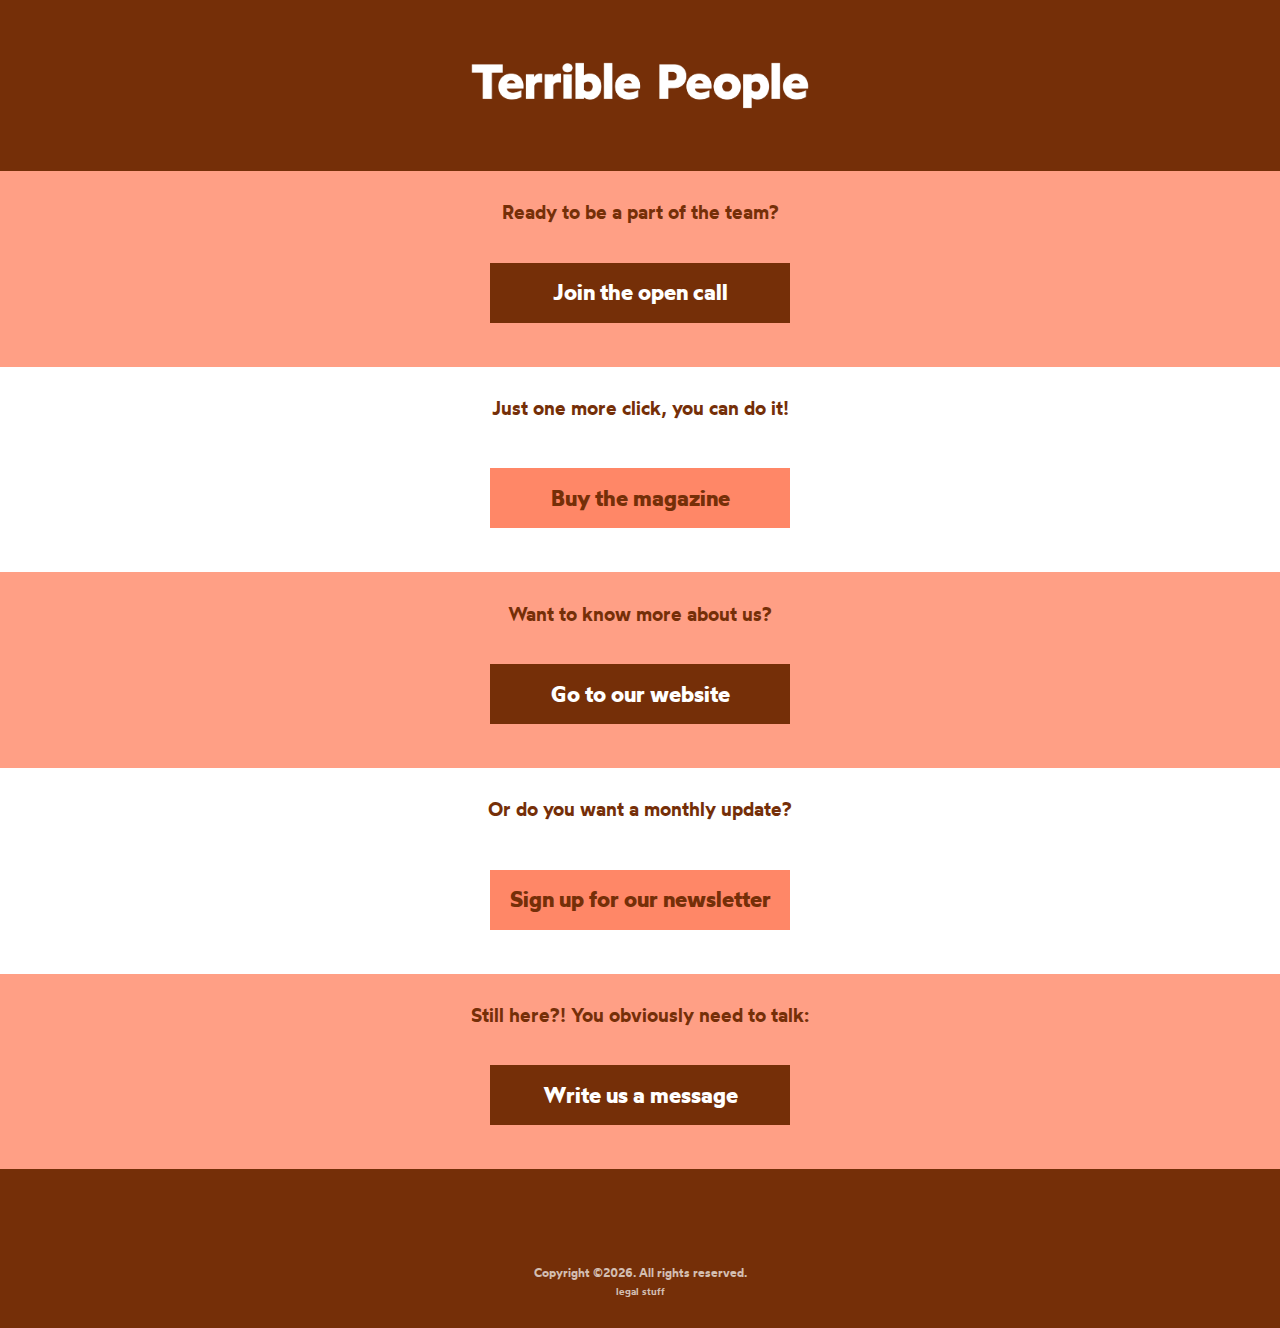
==== &shit.html @ 1f83d144 "Landing page" ====
<!DOCTYPE html>
<html lang="en" xmlns:og="http://ogp.me/ns#">
	<meta name="wb:op" content="14579285dc578598888f1ab295c0cf0d"/>
  <head>
    <title>Terrible People</title>
    <meta charset="utf-8">
	<meta property="og:site_name" content="terrible-people.com"/>
    <meta property="og:title" content="Terrible People Magazine"/>
    <meta property="og:description" content="If you've ever wondered why people do some stupid things, so have we..."/>
    <meta property="og:image" itemprop="image" content="http://terrible-people.com/images/tp4/logo_main_brown2.png"/>
	<meta property="og:image:type" content="image/jpg">
    <meta property="og:type" content="website"/>
	<meta property="og:image:width" content="300">
	<meta property="og:image:height" content="300">
    <meta property="og:url" content="http://terrible-people.com/">
    <meta name="viewport" content="width=device-width, initial-scale=1, shrink-to-fit=no">
    
	 <link rel="icon" type="image/png" href="images/tp4/favicon.png">
	  
    <link href="https://fonts.googleapis.com/css?family=Poppins:100,200,300,400,500,600,700,800,900" rel="stylesheet">

    <link rel="stylesheet" href="css/open-iconic-bootstrap.min.css">
    <link rel="stylesheet" href="css/animate.css">
    
    <link rel="stylesheet" href="css/owl.carousel.min.css">
    <link rel="stylesheet" href="css/owl.theme.default.min.css">
    <link rel="stylesheet" href="css/magnific-popup.css">

    <link rel="stylesheet" href="css/aos.css">
	  
	<link rel="stylesheet" href="css/ionicons.min.css">
    
    <link rel="stylesheet" href="css/flaticon.css">
    <link rel="stylesheet" href="css/icomoon.css">

	<link rel="stylesheet" href="css/wotfard.css" type="text/css" charset="utf-8" />
    <link rel="stylesheet" href="css/style4.css">
	  
	 <link href="//cdn-images.mailchimp.com/embedcode/slim-10_7.css" rel="stylesheet" type="text/css">

	  
	  
  </head>
  <body data-spy="scroll" data-target=".site-navbar-target" data-offset="300">
	  
 

    <section class="ftco-section ftco-project" id="projects-section">
    	<div class="col-md-12 text-center">
    		<div class="row justify-content-center" style="background-color:rgb(117,47,8,1)">

			  		<div class="col-md-11">
						<img src="images/tp4/logo_white.png" class="logo" alt="Terrible People">	 			
	    				</div>
			
			</div>
    		<div class="row">
    			
    			<div class="col-md-12 text-center">
    				 <div class="row">
				
						 
						<div class="col-md-12" style="float:none; background-color:rgb(255,135,103,0.8)">
		    				<div class="text text-center p-4">
			    					<h4 style="color:#752f08">Ready to be a part of the team?</h4>
								<div class="wrap">
									<a href="mailto:terriblepeoplemag@gmail.com?subject=Issue 5 – here I come!"><button class="button" style="color:#fff">Join the open call</button></a>
								</div>
			    			</div>
	    				</div>
						 
						 
				<div class="col-md-12">
		    		<div class="text text-center p-4">
			    			<h4 style="color:#752f08">Just one more click, you can do it!</h4>
								<div class="wrap">
					<a href="https://buystufffrom.terrible-people.com"><button class="button2" style="color:rgb(117, 47, 08); background-color: #ff8767">Buy the magazine</button></a>
							</div>
			    		</div>
	    			</div>

						 
					<div class="col-md-12" style="background-color:rgb(255,135,103,0.8)">
					    <div class="text text-center p-4" >
			    				<h4 style="color:#752f08">Want to know more about us?</h4>
							<div class="wrap">
	      						<a href="index.html">
			  					<button class="button" style="color:#ffffff">Go to our website</button></a>
							</div>
			    		</div>
		    		</div>
						 
						 
					<div class="col-md-12">
		    				<div class="text text-center p-4">
			    					<h4 style="color:#752f08">Or do you want a monthly update?</h4>
								<div class="wrap">
									<a href="http://eepurl.com/hgzjMv"><button class="button2" style="color:#752f08">Sign up for our newsletter</button></a>
								</div>
			    			</div>
	    				</div>
						 
						 
					<div class="col-md-12" style="float:none; background-color:rgb(255,135,103,0.8)">
		    				<div class="text text-center p-4">
			    					<h4 style="color:#752f08">Still here?! You obviously need to talk:</h4>
								<div class="wrap">
									<a href="mailto:terriblepeoplemag@gmail.com?subject=Just wanted to say hello!"><button class="button" style="color:#fff">Write us a message</button></a>
								</div>
			    			</div>
	    				</div>
						
						 
    				</div>
    			</div> 
				
    		</div>
    	</div>
		
    </section>


   
    <footer class="ftco-footer ftco-section">
        <div class="row">
				   <div class="col-md-12 text-center">
        <div class="col-md-12 text-center">
			 <ul class="ftco-footer-social list-unstyled float-md-12">
                <li class="ftco-animate"><a href="https://www.facebook.com/terriblepeoplemagazine/"><span class="icon-facebook"></span></a></li>
                <li class="ftco-animate"><a href="https://www.instagram.com/terriblepeoplemag/"><span class="icon-instagram"></span></a></li>
              </ul>
            <p>
  Copyright &copy;<script>document.write(new Date().getFullYear());</script>. All rights reserved. <br>
				<a href="legals.html">legal stuff </a>
				</p>
          </div>
			 </div>
        </div>
   
    </footer>
    
  

  <!-- loader -->
  <div id="ftco-loader" class="show fullscreen"><svg class="circular" width="48px" height="48px"><circle class="path-bg" cx="24" cy="24" r="22" fill="none" stroke-width="4" stroke="#eeeeee"/><circle class="path" cx="24" cy="24" r="22" fill="none" stroke-width="4" stroke-miterlimit="10" stroke="#F96D00"/></svg></div>


  <script src="js/jquery.min.js"></script>
  <script src="js/jquery-migrate-3.0.1.min.js"></script>
  <script src="js/popper.min.js"></script>
  <script src="js/bootstrap.min.js"></script>
  <script src="js/jquery.easing.1.3.js"></script>
  <script src="js/jquery.waypoints.min.js"></script>
  <script src="js/jquery.stellar.min.js"></script>
  <script src="js/owl.carousel.min.js"></script>
  <script src="js/jquery.magnific-popup.min.js"></script>
  <script src="js/aos.js"></script>
  <script src="js/jquery.animateNumber.min.js"></script>
  <script src="js/scrollax.min.js"></script>
  
  <script src="js/main.js"></script>
    
  </body>
</html>
---- css/flaticon.css ----
/*
  	Flaticon icon font: Flaticon
  	Creation date: 04/01/2019 13:45
  	*/


@font-face {
  font-family: "Flaticon";
  src: url("../fonts/flaticon/font/Flaticon.eot");
  src: url("../fonts/flaticon/font/Flaticon.eot?#iefix") format("embedded-opentype"),
       url("../fonts/flaticon/font/Flaticon.woff") format("woff"),
       url("../fonts/flaticon/font/Flaticon.ttf") format("truetype"),
       url("../fonts/flaticon/font/Flaticon.svg#Flaticon") format("svg");
  font-weight: normal;
  font-style: normal;
}

@media screen and (-webkit-min-device-pixel-ratio:0) {
  @font-face {
    font-family: "Flaticon";
    src: url("../fonts/flaticon/font/Flaticon.svg#Flaticon") format("svg");
  }
}

[class^="flaticon-"]:before, [class*=" flaticon-"]:before,
[class^="flaticon-"]:after, [class*=" flaticon-"]:after {   
  font-family: Flaticon;
  font-style: normal;
  font-weight: normal;
  font-variant: normal;
  text-transform: none;
  line-height: 1;

  /* Better Font Rendering =========== */
  -webkit-font-smoothing: antialiased;
  -moz-osx-font-smoothing: grayscale;
}

.flaticon-ideas:before { content: "\f100"; }
.flaticon-flasks:before { content: "\f101"; }
.flaticon-analysis:before { content: "\f102"; }
.flaticon-ux-design:before { content: "\f103"; }
.flaticon-web-design:before { content: "\f104"; }
.flaticon-idea:before { content: "\f105"; }
.flaticon-innovation:before { content: "\f106"; }
---- css/icomoon.css ----
@font-face {
  font-family: 'icomoon';
  src:  url('../fonts/icomoon/icomoon.eot?6tt51o');
  src:  url('../fonts/icomoon/icomoon.eot?6tt51o#iefix') format('embedded-opentype'),
    url('../fonts/icomoon/icomoon.ttf?6tt51o') format('truetype'),
    url('../fonts/icomoon/icomoon.woff?6tt51o') format('woff'),
    url('../fonts/icomoon/icomoon.svg?6tt51o#icomoon') format('svg');
  font-weight: normal;
  font-style: normal;
}

[class^="icon-"], [class*=" icon-"] {
  /* use !important to prevent issues with browser extensions that change fonts */
  font-family: 'icomoon' !important;
  speak: none;
  font-style: normal;
  font-weight: normal;
  font-variant: normal;
  text-transform: none;
  line-height: 1;

  /* Better Font Rendering =========== */
  -webkit-font-smoothing: antialiased;
  -moz-osx-font-smoothing: grayscale;
}

.icon-asterisk:before {
  content: "\f069";
}
.icon-plus:before {
  content: "\f067";
}
.icon-question:before {
  content: "\f128";
}
.icon-minus:before {
  content: "\f068";
}
.icon-glass:before {
  content: "\f000";
}
.icon-music:before {
  content: "\f001";
}
.icon-search:before {
  content: "\f002";
}
.icon-envelope-o:before {
  content: "\f003";
}
.icon-heart:before {
  content: "\f004";
}
.icon-star:before {
  content: "\f005";
}
.icon-star-o:before {
  content: "\f006";
}
.icon-user:before {
  content: "\f007";
}
.icon-film:before {
  content: "\f008";
}
.icon-th-large:before {
  content: "\f009";
}
.icon-th:before {
  content: "\f00a";
}
.icon-th-list:before {
  content: "\f00b";
}
.icon-check:before {
  content: "\f00c";
}
.icon-close:before {
  content: "\f00d";
}
.icon-remove:before {
  content: "\f00d";
}
.icon-times:before {
  content: "\f00d";
}
.icon-search-plus:before {
  content: "\f00e";
}
.icon-search-minus:before {
  content: "\f010";
}
.icon-power-off:before {
  content: "\f011";
}
.icon-signal:before {
  content: "\f012";
}
.icon-cog:before {
  content: "\f013";
}
.icon-gear:before {
  content: "\f013";
}
.icon-trash-o:before {
  content: "\f014";
}
.icon-home:before {
  content: "\f015";
}
.icon-file-o:before {
  content: "\f016";
}
.icon-clock-o:before {
  content: "\f017";
}
.icon-road:before {
  content: "\f018";
}
.icon-download:before {
  content: "\f019";
}
.icon-arrow-circle-o-down:before {
  content: "\f01a";
}
.icon-arrow-circle-o-up:before {
  content: "\f01b";
}
.icon-inbox:before {
  content: "\f01c";
}
.icon-play-circle-o:before {
  content: "\f01d";
}
.icon-repeat:before {
  content: "\f01e";
}
.icon-rotate-right:before {
  content: "\f01e";
}
.icon-refresh:before {
  content: "\f021";
}
.icon-list-alt:before {
  content: "\f022";
}
.icon-lock:before {
  content: "\f023";
}
.icon-flag:before {
  content: "\f024";
}
.icon-headphones:before {
  content: "\f025";
}
.icon-volume-off:before {
  content: "\f026";
}
.icon-volume-down:before {
  content: "\f027";
}
.icon-volume-up:before {
  content: "\f028";
}
.icon-qrcode:before {
  content: "\f029";
}
.icon-barcode:before {
  content: "\f02a";
}
.icon-tag:before {
  content: "\f02b";
}
.icon-tags:before {
  content: "\f02c";
}
.icon-book:before {
  content: "\f02d";
}
.icon-bookmark:before {
  content: "\f02e";
}
.icon-print:before {
  content: "\f02f";
}
.icon-camera:before {
  content: "\f030";
}
.icon-font:before {
  content: "\f031";
}
.icon-bold:before {
  content: "\f032";
}
.icon-italic:before {
  content: "\f033";
}
.icon-text-height:before {
  content: "\f034";
}
.icon-text-width:before {
  content: "\f035";
}
.icon-align-left:before {
  content: "\f036";
}
.icon-align-center:before {
  content: "\f037";
}
.icon-align-right:before {
  content: "\f038";
}
.icon-align-justify:before {
  content: "\f039";
}
.icon-list:before {
  content: "\f03a";
}
.icon-dedent:before {
  content: "\f03b";
}
.icon-outdent:before {
  content: "\f03b";
}
.icon-indent:before {
  content: "\f03c";
}
.icon-video-camera:before {
  content: "\f03d";
}
.icon-image:before {
  content: "\f03e";
}
.icon-photo:before {
  content: "\f03e";
}
.icon-picture-o:before {
  content: "\f03e";
}
.icon-pencil:before {
  content: "\f040";
}
.icon-map-marker:before {
  content: "\f041";
}
.icon-adjust:before {
  content: "\f042";
}
.icon-tint:before {
  content: "\f043";
}
.icon-edit:before {
  content: "\f044";
}
.icon-pencil-square-o:before {
  content: "\f044";
}
.icon-share-square-o:before {
  content: "\f045";
}
.icon-check-square-o:before {
  content: "\f046";
}
.icon-arrows:before {
  content: "\f047";
}
.icon-step-backward:before {
  content: "\f048";
}
.icon-fast-backward:before {
  content: "\f049";
}
.icon-backward:before {
  content: "\f04a";
}
.icon-play:before {
  content: "\f04b";
}
.icon-pause:before {
  content: "\f04c";
}
.icon-stop:before {
  content: "\f04d";
}
.icon-forward:before {
  content: "\f04e";
}
.icon-fast-forward:before {
  content: "\f050";
}
.icon-step-forward:before {
  content: "\f051";
}
.icon-eject:before {
  content: "\f052";
}
.icon-chevron-left:before {
  content: "\f053";
}
.icon-chevron-right:before {
  content: "\f054";
}
.icon-plus-circle:before {
  content: "\f055";
}
.icon-minus-circle:before {
  content: "\f056";
}
.icon-times-circle:before {
  content: "\f057";
}
.icon-check-circle:before {
  content: "\f058";
}
.icon-question-circle:before {
  content: "\f059";
}
.icon-info-circle:before {
  content: "\f05a";
}
.icon-crosshairs:before {
  content: "\f05b";
}
.icon-times-circle-o:before {
  content: "\f05c";
}
.icon-check-circle-o:before {
  content: "\f05d";
}
.icon-ban:before {
  content: "\f05e";
}
.icon-arrow-left:before {
  content: "\f060";
}
.icon-arrow-right:before {
  content: "\f061";
}
.icon-arrow-up:before {
  content: "\f062";
}
.icon-arrow-down:before {
  content: "\f063";
}
.icon-mail-forward:before {
  content: "\f064";
}
.icon-share:before {
  content: "\f064";
}
.icon-expand:before {
  content: "\f065";
}
.icon-compress:before {
  content: "\f066";
}
.icon-exclamation-circle:before {
  content: "\f06a";
}
.icon-gift:before {
  content: "\f06b";
}
.icon-leaf:before {
  content: "\f06c";
}
.icon-fire:before {
  content: "\f06d";
}
.icon-eye:before {
  content: "\f06e";
}
.icon-eye-slash:before {
  content: "\f070";
}
.icon-exclamation-triangle:before {
  content: "\f071";
}
.icon-warning:before {
  content: "\f071";
}
.icon-plane:before {
  content: "\f072";
}
.icon-calendar:before {
  content: "\f073";
}
.icon-random:before {
  content: "\f074";
}
.icon-comment:before {
  content: "\f075";
}
.icon-magnet:before {
  content: "\f076";
}
.icon-chevron-up:before {
  content: "\f077";
}
.icon-chevron-down:before {
  content: "\f078";
}
.icon-retweet:before {
  content: "\f079";
}
.icon-shopping-cart:before {
  content: "\f07a";
}
.icon-folder:before {
  content: "\f07b";
}
.icon-folder-open:before {
  content: "\f07c";
}
.icon-arrows-v:before {
  content: "\f07d";
}
.icon-arrows-h:before {
  content: "\f07e";
}
.icon-bar-chart:before {
  content: "\f080";
}
.icon-bar-chart-o:before {
  content: "\f080";
}
.icon-twitter-square:before {
  content: "\f081";
}
.icon-facebook-square:before {
  content: "\f082";
}
.icon-camera-retro:before {
  content: "\f083";
}
.icon-key:before {
  content: "\f084";
}
.icon-cogs:before {
  content: "\f085";
}
.icon-gears:before {
  content: "\f085";
}
.icon-comments:before {
  content: "\f086";
}
.icon-thumbs-o-up:before {
  content: "\f087";
}
.icon-thumbs-o-down:before {
  content: "\f088";
}
.icon-star-half:before {
  content: "\f089";
}
.icon-heart-o:before {
  content: "\f08a";
}
.icon-sign-out:before {
  content: "\f08b";
}
.icon-linkedin-square:before {
  content: "\f08c";
}
.icon-thumb-tack:before {
  content: "\f08d";
}
.icon-external-link:before {
  content: "\f08e";
}
.icon-sign-in:before {
  content: "\f090";
}
.icon-trophy:before {
  content: "\f091";
}
.icon-github-square:before {
  content: "\f092";
}
.icon-upload:before {
  content: "\f093";
}
.icon-lemon-o:before {
  content: "\f094";
}
.icon-phone:before {
  content: "\f095";
}
.icon-square-o:before {
  content: "\f096";
}
.icon-bookmark-o:before {
  content: "\f097";
}
.icon-phone-square:before {
  content: "\f098";
}
.icon-twitter:before {
  content: "\f099";
}
.icon-facebook:before {
  content: "\f09a";
}
.icon-facebook-f:before {
  content: "\f09a";
}
.icon-github:before {
  content: "\f09b";
}
.icon-unlock:before {
  content: "\f09c";
}
.icon-credit-card:before {
  content: "\f09d";
}
.icon-feed:before {
  content: "\f09e";
}
.icon-rss:before {
  content: "\f09e";
}
.icon-hdd-o:before {
  content: "\f0a0";
}
.icon-bullhorn:before {
  content: "\f0a1";
}
.icon-bell-o:before {
  content: "\f0a2";
}
.icon-certificate:before {
  content: "\f0a3";
}
.icon-hand-o-right:before {
  content: "\f0a4";
}
.icon-hand-o-left:before {
  content: "\f0a5";
}
.icon-hand-o-up:before {
  content: "\f0a6";
}
.icon-hand-o-down:before {
  content: "\f0a7";
}
.icon-arrow-circle-left:before {
  content: "\f0a8";
}
.icon-arrow-circle-right:before {
  content: "\f0a9";
}
.icon-arrow-circle-up:before {
  content: "\f0aa";
}
.icon-arrow-circle-down:before {
  content: "\f0ab";
}
.icon-globe:before {
  content: "\f0ac";
}
.icon-wrench:before {
  content: "\f0ad";
}
.icon-tasks:before {
  content: "\f0ae";
}
.icon-filter:before {
  content: "\f0b0";
}
.icon-briefcase:before {
  content: "\f0b1";
}
.icon-arrows-alt:before {
  content: "\f0b2";
}
.icon-group:before {
  content: "\f0c0";
}
.icon-users:before {
  content: "\f0c0";
}
.icon-chain:before {
  content: "\f0c1";
}
.icon-link:before {
  content: "\f0c1";
}
.icon-cloud:before {
  content: "\f0c2";
}
.icon-flask:before {
  content: "\f0c3";
}
.icon-cut:before {
  content: "\f0c4";
}
.icon-scissors:before {
  content: "\f0c4";
}
.icon-copy:before {
  content: "\f0c5";
}
.icon-files-o:before {
  content: "\f0c5";
}
.icon-paperclip:before {
  content: "\f0c6";
}
.icon-floppy-o:before {
  content: "\f0c7";
}
.icon-save:before {
  content: "\f0c7";
}
.icon-square:before {
  content: "\f0c8";
}
.icon-bars:before {
  content: "\f0c9";
}
.icon-navicon:before {
  content: "\f0c9";
}
.icon-reorder:before {
  content: "\f0c9";
}
.icon-list-ul:before {
  content: "\f0ca";
}
.icon-list-ol:before {
  content: "\f0cb";
}
.icon-strikethrough:before {
  content: "\f0cc";
}
.icon-underline:before {
  content: "\f0cd";
}
.icon-table:before {
  content: "\f0ce";
}
.icon-magic:before {
  content: "\f0d0";
}
.icon-truck:before {
  content: "\f0d1";
}
.icon-pinterest:before {
  content: "\f0d2";
}
.icon-pinterest-square:before {
  content: "\f0d3";
}
.icon-google-plus-square:before {
  content: "\f0d4";
}
.icon-google-plus:before {
  content: "\f0d5";
}
.icon-money:before {
  content: "\f0d6";
}
.icon-caret-down:before {
  content: "\f0d7";
}
.icon-caret-up:before {
  content: "\f0d8";
}
.icon-caret-left:before {
  content: "\f0d9";
}
.icon-caret-right:before {
  content: "\f0da";
}
.icon-columns:before {
  content: "\f0db";
}
.icon-sort:before {
  content: "\f0dc";
}
.icon-unsorted:before {
  content: "\f0dc";
}
.icon-sort-desc:before {
  content: "\f0dd";
}
.icon-sort-down:before {
  content: "\f0dd";
}
.icon-sort-asc:before {
  content: "\f0de";
}
.icon-sort-up:before {
  content: "\f0de";
}
.icon-envelope:before {
  content: "\f0e0";
}
.icon-linkedin:before {
  content: "\f0e1";
}
.icon-rotate-left:before {
  content: "\f0e2";
}
.icon-undo:before {
  content: "\f0e2";
}
.icon-gavel:before {
  content: "\f0e3";
}
.icon-legal:before {
  content: "\f0e3";
}
.icon-dashboard:before {
  content: "\f0e4";
}
.icon-tachometer:before {
  content: "\f0e4";
}
.icon-comment-o:before {
  content: "\f0e5";
}
.icon-comments-o:before {
  content: "\f0e6";
}
.icon-bolt:before {
  content: "\f0e7";
}
.icon-flash:before {
  content: "\f0e7";
}
.icon-sitemap:before {
  content: "\f0e8";
}
.icon-umbrella:before {
  content: "\f0e9";
}
.icon-clipboard:before {
  content: "\f0ea";
}
.icon-paste:before {
  content: "\f0ea";
}
.icon-lightbulb-o:before {
  content: "\f0eb";
}
.icon-exchange:before {
  content: "\f0ec";
}
.icon-cloud-download:before {
  content: "\f0ed";
}
.icon-cloud-upload:before {
  content: "\f0ee";
}
.icon-user-md:before {
  content: "\f0f0";
}
.icon-stethoscope:before {
  content: "\f0f1";
}
.icon-suitcase:before {
  content: "\f0f2";
}
.icon-bell:before {
  content: "\f0f3";
}
.icon-coffee:before {
  content: "\f0f4";
}
.icon-cutlery:before {
  content: "\f0f5";
}
.icon-file-text-o:before {
  content: "\f0f6";
}
.icon-building-o:before {
  content: "\f0f7";
}
.icon-hospital-o:before {
  content: "\f0f8";
}
.icon-ambulance:before {
  content: "\f0f9";
}
.icon-medkit:before {
  content: "\f0fa";
}
.icon-fighter-jet:before {
  content: "\f0fb";
}
.icon-beer:before {
  content: "\f0fc";
}
.icon-h-square:before {
  content: "\f0fd";
}
.icon-plus-square:before {
  content: "\f0fe";
}
.icon-angle-double-left:before {
  content: "\f100";
}
.icon-angle-double-right:before {
  content: "\f101";
}
.icon-angle-double-up:before {
  content: "\f102";
}
.icon-angle-double-down:before {
  content: "\f103";
}
.icon-angle-left:before {
  content: "\f104";
}
.icon-angle-right:before {
  content: "\f105";
}
.icon-angle-up:before {
  content: "\f106";
}
.icon-angle-down:before {
  content: "\f107";
}
.icon-desktop:before {
  content: "\f108";
}
.icon-laptop:before {
  content: "\f109";
}
.icon-tablet:before {
  content: "\f10a";
}
.icon-mobile:before {
  content: "\f10b";
}
.icon-mobile-phone:before {
  content: "\f10b";
}
.icon-circle-o:before {
  content: "\f10c";
}
.icon-quote-left:before {
  content: "\f10d";
}
.icon-quote-right:before {
  content: "\f10e";
}
.icon-spinner:before {
  content: "\f110";
}
.icon-circle:before {
  content: "\f111";
}
.icon-mail-reply:before {
  content: "\f112";
}
.icon-reply:before {
  content: "\f112";
}
.icon-github-alt:before {
  content: "\f113";
}
.icon-folder-o:before {
  content: "\f114";
}
.icon-folder-open-o:before {
  content: "\f115";
}
.icon-smile-o:before {
  content: "\f118";
}
.icon-frown-o:before {
  content: "\f119";
}
.icon-meh-o:before {
  content: "\f11a";
}
.icon-gamepad:before {
  content: "\f11b";
}
.icon-keyboard-o:before {
  content: "\f11c";
}
.icon-flag-o:before {
  content: "\f11d";
}
.icon-flag-checkered:before {
  content: "\f11e";
}
.icon-terminal:before {
  content: "\f120";
}
.icon-code:before {
  content: "\f121";
}
.icon-mail-reply-all:before {
  content: "\f122";
}
.icon-reply-all:before {
  content: "\f122";
}
.icon-star-half-empty:before {
  content: "\f123";
}
.icon-star-half-full:before {
  content: "\f123";
}
.icon-star-half-o:before {
  content: "\f123";
}
.icon-location-arrow:before {
  content: "\f124";
}
.icon-crop:before {
  content: "\f125";
}
.icon-code-fork:before {
  content: "\f126";
}
.icon-chain-broken:before {
  content: "\f127";
}
.icon-unlink:before {
  content: "\f127";
}
.icon-info:before {
  content: "\f129";
}
.icon-exclamation:before {
  content: "\f12a";
}
.icon-superscript:before {
  content: "\f12b";
}
.icon-subscript:before {
  content: "\f12c";
}
.icon-eraser:before {
  content: "\f12d";
}
.icon-puzzle-piece:before {
  content: "\f12e";
}
.icon-microphone:before {
  content: "\f130";
}
.icon-microphone-slash:before {
  content: "\f131";
}
.icon-shield:before {
  content: "\f132";
}
.icon-calendar-o:before {
  content: "\f133";
}
.icon-fire-extinguisher:before {
  content: "\f134";
}
.icon-rocket:before {
  content: "\f135";
}
.icon-maxcdn:before {
  content: "\f136";
}
.icon-chevron-circle-left:before {
  content: "\f137";
}
.icon-chevron-circle-right:before {
  content: "\f138";
}
.icon-chevron-circle-up:before {
  content: "\f139";
}
.icon-chevron-circle-down:before {
  content: "\f13a";
}
.icon-html5:before {
  content: "\f13b";
}
.icon-css3:before {
  content: "\f13c";
}
.icon-anchor:before {
  content: "\f13d";
}
.icon-unlock-alt:before {
  content: "\f13e";
}
.icon-bullseye:before {
  content: "\f140";
}
.icon-ellipsis-h:before {
  content: "\f141";
}
.icon-ellipsis-v:before {
  content: "\f142";
}
.icon-rss-square:before {
  content: "\f143";
}
.icon-play-circle:before {
  content: "\f144";
}
.icon-ticket:before {
  content: "\f145";
}
.icon-minus-square:before {
  content: "\f146";
}
.icon-minus-square-o:before {
  content: "\f147";
}
.icon-level-up:before {
  content: "\f148";
}
.icon-level-down:before {
  content: "\f149";
}
.icon-check-square:before {
  content: "\f14a";
}
.icon-pencil-square:before {
  content: "\f14b";
}
.icon-external-link-square:before {
  content: "\f14c";
}
.icon-share-square:before {
  content: "\f14d";
}
.icon-compass:before {
  content: "\f14e";
}
.icon-caret-square-o-down:before {
  content: "\f150";
}
.icon-toggle-down:before {
  content: "\f150";
}
.icon-caret-square-o-up:before {
  content: "\f151";
}
.icon-toggle-up:before {
  content: "\f151";
}
.icon-caret-square-o-right:before {
  content: "\f152";
}
.icon-toggle-right:before {
  content: "\f152";
}
.icon-eur:before {
  content: "\f153";
}
.icon-euro:before {
  content: "\f153";
}
.icon-gbp:before {
  content: "\f154";
}
.icon-dollar:before {
  content: "\f155";
}
.icon-usd:before {
  content: "\f155";
}
.icon-inr:before {
  content: "\f156";
}
.icon-rupee:before {
  content: "\f156";
}
.icon-cny:before {
  content: "\f157";
}
.icon-jpy:before {
  content: "\f157";
}
.icon-rmb:before {
  content: "\f157";
}
.icon-yen:before {
  content: "\f157";
}
.icon-rouble:before {
  content: "\f158";
}
.icon-rub:before {
  content: "\f158";
}
.icon-ruble:before {
  content: "\f158";
}
.icon-krw:before {
  content: "\f159";
}
.icon-won:before {
  content: "\f159";
}
.icon-bitcoin:before {
  content: "\f15a";
}
.icon-btc:before {
  content: "\f15a";
}
.icon-file:before {
  content: "\f15b";
}
.icon-file-text:before {
  content: "\f15c";
}
.icon-sort-alpha-asc:before {
  content: "\f15d";
}
.icon-sort-alpha-desc:before {
  content: "\f15e";
}
.icon-sort-amount-asc:before {
  content: "\f160";
}
.icon-sort-amount-desc:before {
  content: "\f161";
}
.icon-sort-numeric-asc:before {
  content: "\f162";
}
.icon-sort-numeric-desc:before {
  content: "\f163";
}
.icon-thumbs-up:before {
  content: "\f164";
}
.icon-thumbs-down:before {
  content: "\f165";
}
.icon-youtube-square:before {
  content: "\f166";
}
.icon-youtube:before {
  content: "\f167";
}
.icon-xing:before {
  content: "\f168";
}
.icon-xing-square:before {
  content: "\f169";
}
.icon-youtube-play:before {
  content: "\f16a";
}
.icon-dropbox:before {
  content: "\f16b";
}
.icon-stack-overflow:before {
  content: "\f16c";
}
.icon-instagram:before {
  content: "\f16d";
}
.icon-flickr:before {
  content: "\f16e";
}
.icon-adn:before {
  content: "\f170";
}
.icon-bitbucket:before {
  content: "\f171";
}
.icon-bitbucket-square:before {
  content: "\f172";
}
.icon-tumblr:before {
  content: "\f173";
}
.icon-tumblr-square:before {
  content: "\f174";
}
.icon-long-arrow-down:before {
  content: "\f175";
}
.icon-long-arrow-up:before {
  content: "\f176";
}
.icon-long-arrow-left:before {
  content: "\f177";
}
.icon-long-arrow-right:before {
  content: "\f178";
}
.icon-apple:before {
  content: "\f179";
}
.icon-windows:before {
  content: "\f17a";
}
.icon-android:before {
  content: "\f17b";
}
.icon-linux:before {
  content: "\f17c";
}
.icon-dribbble:before {
  content: "\f17d";
}
.icon-skype:before {
  content: "\f17e";
}
.icon-foursquare:before {
  content: "\f180";
}
.icon-trello:before {
  content: "\f181";
}
.icon-female:before {
  content: "\f182";
}
.icon-male:before {
  content: "\f183";
}
.icon-gittip:before {
  content: "\f184";
}
.icon-gratipay:before {
  content: "\f184";
}
.icon-sun-o:before {
  content: "\f185";
}
.icon-moon-o:before {
  content: "\f186";
}
.icon-archive:before {
  content: "\f187";
}
.icon-bug:before {
  content: "\f188";
}
.icon-vk:before {
  content: "\f189";
}
.icon-weibo:before {
  content: "\f18a";
}
.icon-renren:before {
  content: "\f18b";
}
.icon-pagelines:before {
  content: "\f18c";
}
.icon-stack-exchange:before {
  content: "\f18d";
}
.icon-arrow-circle-o-right:before {
  content: "\f18e";
}
.icon-arrow-circle-o-left:before {
  content: "\f190";
}
.icon-caret-square-o-left:before {
  content: "\f191";
}
.icon-toggle-left:before {
  content: "\f191";
}
.icon-dot-circle-o:before {
  content: "\f192";
}
.icon-wheelchair:before {
  content: "\f193";
}
.icon-vimeo-square:before {
  content: "\f194";
}
.icon-try:before {
  content: "\f195";
}
.icon-turkish-lira:before {
  content: "\f195";
}
.icon-plus-square-o:before {
  content: "\f196";
}
.icon-space-shuttle:before {
  content: "\f197";
}
.icon-slack:before {
  content: "\f198";
}
.icon-envelope-square:before {
  content: "\f199";
}
.icon-wordpress:before {
  content: "\f19a";
}
.icon-openid:before {
  content: "\f19b";
}
.icon-bank:before {
  content: "\f19c";
}
.icon-institution:before {
  content: "\f19c";
}
.icon-university:before {
  content: "\f19c";
}
.icon-graduation-cap:before {
  content: "\f19d";
}
.icon-mortar-board:before {
  content: "\f19d";
}
.icon-yahoo:before {
  content: "\f19e";
}
.icon-google:before {
  content: "\f1a0";
}
.icon-reddit:before {
  content: "\f1a1";
}
.icon-reddit-square:before {
  content: "\f1a2";
}
.icon-stumbleupon-circle:before {
  content: "\f1a3";
}
.icon-stumbleupon:before {
  content: "\f1a4";
}
.icon-delicious:before {
  content: "\f1a5";
}
.icon-digg:before {
  content: "\f1a6";
}
.icon-pied-piper-pp:before {
  content: "\f1a7";
}
.icon-pied-piper-alt:before {
  content: "\f1a8";
}
.icon-drupal:before {
  content: "\f1a9";
}
.icon-joomla:before {
  content: "\f1aa";
}
.icon-language:before {
  content: "\f1ab";
}
.icon-fax:before {
  content: "\f1ac";
}
.icon-building:before {
  content: "\f1ad";
}
.icon-child:before {
  content: "\f1ae";
}
.icon-paw:before {
  content: "\f1b0";
}
.icon-spoon:before {
  content: "\f1b1";
}
.icon-cube:before {
  content: "\f1b2";
}
.icon-cubes:before {
  content: "\f1b3";
}
.icon-behance:before {
  content: "\f1b4";
}
.icon-behance-square:before {
  content: "\f1b5";
}
.icon-steam:before {
  content: "\f1b6";
}
.icon-steam-square:before {
  content: "\f1b7";
}
.icon-recycle:before {
  content: "\f1b8";
}
.icon-automobile:before {
  content: "\f1b9";
}
.icon-car:before {
  content: "\f1b9";
}
.icon-cab:before {
  content: "\f1ba";
}
.icon-taxi:before {
  content: "\f1ba";
}
.icon-tree:before {
  content: "\f1bb";
}
.icon-spotify:before {
  content: "\f1bc";
}
.icon-deviantart:before {
  content: "\f1bd";
}
.icon-soundcloud:before {
  content: "\f1be";
}
.icon-database:before {
  content: "\f1c0";
}
.icon-file-pdf-o:before {
  content: "\f1c1";
}
.icon-file-word-o:before {
  content: "\f1c2";
}
.icon-file-excel-o:before {
  content: "\f1c3";
}
.icon-file-powerpoint-o:before {
  content: "\f1c4";
}
.icon-file-image-o:before {
  content: "\f1c5";
}
.icon-file-photo-o:before {
  content: "\f1c5";
}
.icon-file-picture-o:before {
  content: "\f1c5";
}
.icon-file-archive-o:before {
  content: "\f1c6";
}
.icon-file-zip-o:before {
  content: "\f1c6";
}
.icon-file-audio-o:before {
  content: "\f1c7";
}
.icon-file-sound-o:before {
  content: "\f1c7";
}
.icon-file-movie-o:before {
  content: "\f1c8";
}
.icon-file-video-o:before {
  content: "\f1c8";
}
.icon-file-code-o:before {
  content: "\f1c9";
}
.icon-vine:before {
  content: "\f1ca";
}
.icon-codepen:before {
  content: "\f1cb";
}
.icon-jsfiddle:before {
  content: "\f1cc";
}
.icon-life-bouy:before {
  content: "\f1cd";
}
.icon-life-buoy:before {
  content: "\f1cd";
}
.icon-life-ring:before {
  content: "\f1cd";
}
.icon-life-saver:before {
  content: "\f1cd";
}
.icon-support:before {
  content: "\f1cd";
}
.icon-circle-o-notch:before {
  content: "\f1ce";
}
.icon-ra:before {
  content: "\f1d0";
}
.icon-rebel:before {
  content: "\f1d0";
}
.icon-resistance:before {
  content: "\f1d0";
}
.icon-empire:before {
  content: "\f1d1";
}
.icon-ge:before {
  content: "\f1d1";
}
.icon-git-square:before {
  content: "\f1d2";
}
.icon-git:before {
  content: "\f1d3";
}
.icon-hacker-news:before {
  content: "\f1d4";
}
.icon-y-combinator-square:before {
  content: "\f1d4";
}
.icon-yc-square:before {
  content: "\f1d4";
}
.icon-tencent-weibo:before {
  content: "\f1d5";
}
.icon-qq:before {
  content: "\f1d6";
}
.icon-wechat:before {
  content: "\f1d7";
}
.icon-weixin:before {
  content: "\f1d7";
}
.icon-paper-plane:before {
  content: "\f1d8";
}
.icon-send:before {
  content: "\f1d8";
}
.icon-paper-plane-o:before {
  content: "\f1d9";
}
.icon-send-o:before {
  content: "\f1d9";
}
.icon-history:before {
  content: "\f1da";
}
.icon-circle-thin:before {
  content: "\f1db";
}
.icon-header:before {
  content: "\f1dc";
}
.icon-paragraph:before {
  content: "\f1dd";
}
.icon-sliders:before {
  content: "\f1de";
}
.icon-share-alt:before {
  content: "\f1e0";
}
.icon-share-alt-square:before {
  content: "\f1e1";
}
.icon-bomb:before {
  content: "\f1e2";
}
.icon-futbol-o:before {
  content: "\f1e3";
}
.icon-soccer-ball-o:before {
  content: "\f1e3";
}
.icon-tty:before {
  content: "\f1e4";
}
.icon-binoculars:before {
  content: "\f1e5";
}
.icon-plug:before {
  content: "\f1e6";
}
.icon-slideshare:before {
  content: "\f1e7";
}
.icon-twitch:before {
  content: "\f1e8";
}
.icon-yelp:before {
  content: "\f1e9";
}
.icon-newspaper-o:before {
  content: "\f1ea";
}
.icon-wifi:before {
  content: "\f1eb";
}
.icon-calculator:before {
  content: "\f1ec";
}
.icon-paypal:before {
  content: "\f1ed";
}
.icon-google-wallet:before {
  content: "\f1ee";
}
.icon-cc-visa:before {
  content: "\f1f0";
}
.icon-cc-mastercard:before {
  content: "\f1f1";
}
.icon-cc-discover:before {
  content: "\f1f2";
}
.icon-cc-amex:before {
  content: "\f1f3";
}
.icon-cc-paypal:before {
  content: "\f1f4";
}
.icon-cc-stripe:before {
  content: "\f1f5";
}
.icon-bell-slash:before {
  content: "\f1f6";
}
.icon-bell-slash-o:before {
  content: "\f1f7";
}
.icon-trash:before {
  content: "\f1f8";
}
.icon-copyright:before {
  content: "\f1f9";
}
.icon-at:before {
  content: "\f1fa";
}
.icon-eyedropper:before {
  content: "\f1fb";
}
.icon-paint-brush:before {
  content: "\f1fc";
}
.icon-birthday-cake:before {
  content: "\f1fd";
}
.icon-area-chart:before {
  content: "\f1fe";
}
.icon-pie-chart:before {
  content: "\f200";
}
.icon-line-chart:before {
  content: "\f201";
}
.icon-lastfm:before {
  content: "\f202";
}
.icon-lastfm-square:before {
  content: "\f203";
}
.icon-toggle-off:before {
  content: "\f204";
}
.icon-toggle-on:before {
  content: "\f205";
}
.icon-bicycle:before {
  content: "\f206";
}
.icon-bus:before {
  content: "\f207";
}
.icon-ioxhost:before {
  content: "\f208";
}
.icon-angellist:before {
  content: "\f209";
}
.icon-cc:before {
  content: "\f20a";
}
.icon-ils:before {
  content: "\f20b";
}
.icon-shekel:before {
  content: "\f20b";
}
.icon-sheqel:before {
  content: "\f20b";
}
.icon-meanpath:before {
  content: "\f20c";
}
.icon-buysellads:before {
  content: "\f20d";
}
.icon-connectdevelop:before {
  content: "\f20e";
}
.icon-dashcube:before {
  content: "\f210";
}
.icon-forumbee:before {
  content: "\f211";
}
.icon-leanpub:before {
  content: "\f212";
}
.icon-sellsy:before {
  content: "\f213";
}
.icon-shirtsinbulk:before {
  content: "\f214";
}
.icon-simplybuilt:before {
  content: "\f215";
}
.icon-skyatlas:before {
  content: "\f216";
}
.icon-cart-plus:before {
  content: "\f217";
}
.icon-cart-arrow-down:before {
  content: "\f218";
}
.icon-diamond:before {
  content: "\f219";
}
.icon-ship:before {
  content: "\f21a";
}
.icon-user-secret:before {
  content: "\f21b";
}
.icon-motorcycle:before {
  content: "\f21c";
}
.icon-street-view:before {
  content: "\f21d";
}
.icon-heartbeat:before {
  content: "\f21e";
}
.icon-venus:before {
  content: "\f221";
}
.icon-mars:before {
  content: "\f222";
}
.icon-mercury:before {
  content: "\f223";
}
.icon-intersex:before {
  content: "\f224";
}
.icon-transgender:before {
  content: "\f224";
}
.icon-transgender-alt:before {
  content: "\f225";
}
.icon-venus-double:before {
  content: "\f226";
}
.icon-mars-double:before {
  content: "\f227";
}
.icon-venus-mars:before {
  content: "\f228";
}
.icon-mars-stroke:before {
  content: "\f229";
}
.icon-mars-stroke-v:before {
  content: "\f22a";
}
.icon-mars-stroke-h:before {
  content: "\f22b";
}
.icon-neuter:before {
  content: "\f22c";
}
.icon-genderless:before {
  content: "\f22d";
}
.icon-facebook-official:before {
  content: "\f230";
}
.icon-pinterest-p:before {
  content: "\f231";
}
.icon-whatsapp:before {
  content: "\f232";
}
.icon-server:before {
  content: "\f233";
}
.icon-user-plus:before {
  content: "\f234";
}
.icon-user-times:before {
  content: "\f235";
}
.icon-bed:before {
  content: "\f236";
}
.icon-hotel:before {
  content: "\f236";
}
.icon-viacoin:before {
  content: "\f237";
}
.icon-train:before {
  content: "\f238";
}
.icon-subway:before {
  content: "\f239";
}
.icon-medium:before {
  content: "\f23a";
}
.icon-y-combinator:before {
  content: "\f23b";
}
.icon-yc:before {
  content: "\f23b";
}
.icon-optin-monster:before {
  content: "\f23c";
}
.icon-opencart:before {
  content: "\f23d";
}
.icon-expeditedssl:before {
  content: "\f23e";
}
.icon-battery:before {
  content: "\f240";
}
.icon-battery-4:before {
  content: "\f240";
}
.icon-battery-full:before {
  content: "\f240";
}
.icon-battery-3:before {
  content: "\f241";
}
.icon-battery-three-quarters:before {
  content: "\f241";
}
.icon-battery-2:before {
  content: "\f242";
}
.icon-battery-half:before {
  content: "\f242";
}
.icon-battery-1:before {
  content: "\f243";
}
.icon-battery-quarter:before {
  content: "\f243";
}
.icon-battery-0:before {
  content: "\f244";
}
.icon-battery-empty:before {
  content: "\f244";
}
.icon-mouse-pointer:before {
  content: "\f245";
}
.icon-i-cursor:before {
  content: "\f246";
}
.icon-object-group:before {
  content: "\f247";
}
.icon-object-ungroup:before {
  content: "\f248";
}
.icon-sticky-note:before {
  content: "\f249";
}
.icon-sticky-note-o:before {
  content: "\f24a";
}
.icon-cc-jcb:before {
  content: "\f24b";
}
.icon-cc-diners-club:before {
  content: "\f24c";
}
.icon-clone:before {
  content: "\f24d";
}
.icon-balance-scale:before {
  content: "\f24e";
}
.icon-hourglass-o:before {
  content: "\f250";
}
.icon-hourglass-1:before {
  content: "\f251";
}
.icon-hourglass-start:before {
  content: "\f251";
}
.icon-hourglass-2:before {
  content: "\f252";
}
.icon-hourglass-half:before {
  content: "\f252";
}
.icon-hourglass-3:before {
  content: "\f253";
}
.icon-hourglass-end:before {
  content: "\f253";
}
.icon-hourglass:before {
  content: "\f254";
}
.icon-hand-grab-o:before {
  content: "\f255";
}
.icon-hand-rock-o:before {
  content: "\f255";
}
.icon-hand-paper-o:before {
  content: "\f256";
}
.icon-hand-stop-o:before {
  content: "\f256";
}
.icon-hand-scissors-o:before {
  content: "\f257";
}
.icon-hand-lizard-o:before {
  content: "\f258";
}
.icon-hand-spock-o:before {
  content: "\f259";
}
.icon-hand-pointer-o:before {
  content: "\f25a";
}
.icon-hand-peace-o:before {
  content: "\f25b";
}
.icon-trademark:before {
  content: "\f25c";
}
.icon-registered:before {
  content: "\f25d";
}
.icon-creative-commons:before {
  content: "\f25e";
}
.icon-gg:before {
  content: "\f260";
}
.icon-gg-circle:before {
  content: "\f261";
}
.icon-tripadvisor:before {
  content: "\f262";
}
.icon-odnoklassniki:before {
  content: "\f263";
}
.icon-odnoklassniki-square:before {
  content: "\f264";
}
.icon-get-pocket:before {
  content: "\f265";
}
.icon-wikipedia-w:before {
  content: "\f266";
}
.icon-safari:before {
  content: "\f267";
}
.icon-chrome:before {
  content: "\f268";
}
.icon-firefox:before {
  content: "\f269";
}
.icon-opera:before {
  content: "\f26a";
}
.icon-internet-explorer:before {
  content: "\f26b";
}
.icon-television:before {
  content: "\f26c";
}
.icon-tv:before {
  content: "\f26c";
}
.icon-contao:before {
  content: "\f26d";
}
.icon-500px:before {
  content: "\f26e";
}
.icon-amazon:before {
  content: "\f270";
}
.icon-calendar-plus-o:before {
  content: "\f271";
}
.icon-calendar-minus-o:before {
  content: "\f272";
}
.icon-calendar-times-o:before {
  content: "\f273";
}
.icon-calendar-check-o:before {
  content: "\f274";
}
.icon-industry:before {
  content: "\f275";
}
.icon-map-pin:before {
  content: "\f276";
}
.icon-map-signs:before {
  content: "\f277";
}
.icon-map-o:before {
  content: "\f278";
}
.icon-map:before {
  content: "\f279";
}
.icon-commenting:before {
  content: "\f27a";
}
.icon-commenting-o:before {
  content: "\f27b";
}
.icon-houzz:before {
  content: "\f27c";
}
.icon-vimeo:before {
  content: "\f27d";
}
.icon-black-tie:before {
  content: "\f27e";
}
.icon-fonticons:before {
  content: "\f280";
}
.icon-reddit-alien:before {
  content: "\f281";
}
.icon-edge:before {
  content: "\f282";
}
.icon-credit-card-alt:before {
  content: "\f283";
}
.icon-codiepie:before {
  content: "\f284";
}
.icon-modx:before {
  content: "\f285";
}
.icon-fort-awesome:before {
  content: "\f286";
}
.icon-usb:before {
  content: "\f287";
}
.icon-product-hunt:before {
  content: "\f288";
}
.icon-mixcloud:before {
  content: "\f289";
}
.icon-scribd:before {
  content: "\f28a";
}
.icon-pause-circle:before {
  content: "\f28b";
}
.icon-pause-circle-o:before {
  content: "\f28c";
}
.icon-stop-circle:before {
  content: "\f28d";
}
.icon-stop-circle-o:before {
  content: "\f28e";
}
.icon-shopping-bag:before {
  content: "\f290";
}
.icon-shopping-basket:before {
  content: "\f291";
}
.icon-hashtag:before {
  content: "\f292";
}
.icon-bluetooth:before {
  content: "\f293";
}
.icon-bluetooth-b:before {
  content: "\f294";
}
.icon-percent:before {
  content: "\f295";
}
.icon-gitlab:before {
  content: "\f296";
}
.icon-wpbeginner:before {
  content: "\f297";
}
.icon-wpforms:before {
  content: "\f298";
}
.icon-envira:before {
  content: "\f299";
}
.icon-universal-access:before {
  content: "\f29a";
}
.icon-wheelchair-alt:before {
  content: "\f29b";
}
.icon-question-circle-o:before {
  content: "\f29c";
}
.icon-blind:before {
  content: "\f29d";
}
.icon-audio-description:before {
  content: "\f29e";
}
.icon-volume-control-phone:before {
  content: "\f2a0";
}
.icon-braille:before {
  content: "\f2a1";
}
.icon-assistive-listening-systems:before {
  content: "\f2a2";
}
.icon-american-sign-language-interpreting:before {
  content: "\f2a3";
}
.icon-asl-interpreting:before {
  content: "\f2a3";
}
.icon-deaf:before {
  content: "\f2a4";
}
.icon-deafness:before {
  content: "\f2a4";
}
.icon-hard-of-hearing:before {
  content: "\f2a4";
}
.icon-glide:before {
  content: "\f2a5";
}
.icon-glide-g:before {
  content: "\f2a6";
}
.icon-sign-language:before {
  content: "\f2a7";
}
.icon-signing:before {
  content: "\f2a7";
}
.icon-low-vision:before {
  content: "\f2a8";
}
.icon-viadeo:before {
  content: "\f2a9";
}
.icon-viadeo-square:before {
  content: "\f2aa";
}
.icon-snapchat:before {
  content: "\f2ab";
}
.icon-snapchat-ghost:before {
  content: "\f2ac";
}
.icon-snapchat-square:before {
  content: "\f2ad";
}
.icon-pied-piper:before {
  content: "\f2ae";
}
.icon-first-order:before {
  content: "\f2b0";
}
.icon-yoast:before {
  content: "\f2b1";
}
.icon-themeisle:before {
  content: "\f2b2";
}
.icon-google-plus-circle:before {
  content: "\f2b3";
}
.icon-google-plus-official:before {
  content: "\f2b3";
}
.icon-fa:before {
  content: "\f2b4";
}
.icon-font-awesome:before {
  content: "\f2b4";
}
.icon-handshake-o:before {
  content: "\f2b5";
}
.icon-envelope-open:before {
  content: "\f2b6";
}
.icon-envelope-open-o:before {
  content: "\f2b7";
}
.icon-linode:before {
  content: "\f2b8";
}
.icon-address-book:before {
  content: "\f2b9";
}
.icon-address-book-o:before {
  content: "\f2ba";
}
.icon-address-card:before {
  content: "\f2bb";
}
.icon-vcard:before {
  content: "\f2bb";
}
.icon-address-card-o:before {
  content: "\f2bc";
}
.icon-vcard-o:before {
  content: "\f2bc";
}
.icon-user-circle:before {
  content: "\f2bd";
}
.icon-user-circle-o:before {
  content: "\f2be";
}
.icon-user-o:before {
  content: "\f2c0";
}
.icon-id-badge:before {
  content: "\f2c1";
}
.icon-drivers-license:before {
  content: "\f2c2";
}
.icon-id-card:before {
  content: "\f2c2";
}
.icon-drivers-license-o:before {
  content: "\f2c3";
}
.icon-id-card-o:before {
  content: "\f2c3";
}
.icon-quora:before {
  content: "\f2c4";
}
.icon-free-code-camp:before {
  content: "\f2c5";
}
.icon-telegram:before {
  content: "\f2c6";
}
.icon-thermometer:before {
  content: "\f2c7";
}
.icon-thermometer-4:before {
  content: "\f2c7";
}
.icon-thermometer-full:before {
  content: "\f2c7";
}
.icon-thermometer-3:before {
  content: "\f2c8";
}
.icon-thermometer-three-quarters:before {
  content: "\f2c8";
}
.icon-thermometer-2:before {
  content: "\f2c9";
}
.icon-thermometer-half:before {
  content: "\f2c9";
}
.icon-thermometer-1:before {
  content: "\f2ca";
}
.icon-thermometer-quarter:before {
  content: "\f2ca";
}
.icon-thermometer-0:before {
  content: "\f2cb";
}
.icon-thermometer-empty:before {
  content: "\f2cb";
}
.icon-shower:before {
  content: "\f2cc";
}
.icon-bath:before {
  content: "\f2cd";
}
.icon-bathtub:before {
  content: "\f2cd";
}
.icon-s15:before {
  content: "\f2cd";
}
.icon-podcast:before {
  content: "\f2ce";
}
.icon-window-maximize:before {
  content: "\f2d0";
}
.icon-window-minimize:before {
  content: "\f2d1";
}
.icon-window-restore:before {
  content: "\f2d2";
}
.icon-times-rectangle:before {
  content: "\f2d3";
}
.icon-window-close:before {
  content: "\f2d3";
}
.icon-times-rectangle-o:before {
  content: "\f2d4";
}
.icon-window-close-o:before {
  content: "\f2d4";
}
.icon-bandcamp:before {
  content: "\f2d5";
}
.icon-grav:before {
  content: "\f2d6";
}
.icon-etsy:before {
  content: "\f2d7";
}
.icon-imdb:before {
  content: "\f2d8";
}
.icon-ravelry:before {
  content: "\f2d9";
}
.icon-eercast:before {
  content: "\f2da";
}
.icon-microchip:before {
  content: "\f2db";
}
.icon-snowflake-o:before {
  content: "\f2dc";
}
.icon-superpowers:before {
  content: "\f2dd";
}
.icon-wpexplorer:before {
  content: "\f2de";
}
.icon-meetup:before {
  content: "\f2e0";
}
.icon-3d_rotation:before {
  content: "\e84d";
}
.icon-ac_unit:before {
  content: "\eb3b";
}
.icon-alarm:before {
  content: "\e855";
}
.icon-access_alarms:before {
  content: "\e191";
}
.icon-schedule:before {
  content: "\e8b5";
}
.icon-accessibility:before {
  content: "\e84e";
}
.icon-accessible:before {
  content: "\e914";
}
.icon-account_balance:before {
  content: "\e84f";
}
.icon-account_balance_wallet:before {
  content: "\e850";
}
.icon-account_box:before {
  content: "\e851";
}
.icon-account_circle:before {
  content: "\e853";
}
.icon-adb:before {
  content: "\e60e";
}
.icon-add:before {
  content: "\e145";
}
.icon-add_a_photo:before {
  content: "\e439";
}
.icon-alarm_add:before {
  content: "\e856";
}
.icon-add_alert:before {
  content: "\e003";
}
.icon-add_box:before {
  content: "\e146";
}
.icon-add_circle:before {
  content: "\e147";
}
.icon-control_point:before {
  content: "\e3ba";
}
.icon-add_location:before {
  content: "\e567";
}
.icon-add_shopping_cart:before {
  content: "\e854";
}
.icon-queue:before {
  content: "\e03c";
}
.icon-add_to_queue:before {
  content: "\e05c";
}
.icon-adjust2:before {
  content: "\e39e";
}
.icon-airline_seat_flat:before {
  content: "\e630";
}
.icon-airline_seat_flat_angled:before {
  content: "\e631";
}
.icon-airline_seat_individual_suite:before {
  content: "\e632";
}
.icon-airline_seat_legroom_extra:before {
  content: "\e633";
}
.icon-airline_seat_legroom_normal:before {
  content: "\e634";
}
.icon-airline_seat_legroom_reduced:before {
  content: "\e635";
}
.icon-airline_seat_recline_extra:before {
  content: "\e636";
}
.icon-airline_seat_recline_normal:before {
  content: "\e637";
}
.icon-flight:before {
  content: "\e539";
}
.icon-airplanemode_inactive:before {
  content: "\e194";
}
.icon-airplay:before {
  content: "\e055";
}
.icon-airport_shuttle:before {
  content: "\eb3c";
}
.icon-alarm_off:before {
  content: "\e857";
}
.icon-alarm_on:before {
  content: "\e858";
}
.icon-album:before {
  content: "\e019";
}
.icon-all_inclusive:before {
  content: "\eb3d";
}
.icon-all_out:before {
  content: "\e90b";
}
.icon-android2:before {
  content: "\e859";
}
.icon-announcement:before {
  content: "\e85a";
}
.icon-apps:before {
  content: "\e5c3";
}
.icon-archive2:before {
  content: "\e149";
}
.icon-arrow_back:before {
  content: "\e5c4";
}
.icon-arrow_downward:before {
  content: "\e5db";
}
.icon-arrow_drop_down:before {
  content: "\e5c5";
}
.icon-arrow_drop_down_circle:before {
  content: "\e5c6";
}
.icon-arrow_drop_up:before {
  content: "\e5c7";
}
.icon-arrow_forward:before {
  content: "\e5c8";
}
.icon-arrow_upward:before {
  content: "\e5d8";
}
.icon-art_track:before {
  content: "\e060";
}
.icon-aspect_ratio:before {
  content: "\e85b";
}
.icon-poll:before {
  content: "\e801";
}
.icon-assignment:before {
  content: "\e85d";
}
.icon-assignment_ind:before {
  content: "\e85e";
}
.icon-assignment_late:before {
  content: "\e85f";
}
.icon-assignment_return:before {
  content: "\e860";
}
.icon-assignment_returned:before {
  content: "\e861";
}
.icon-assignment_turned_in:before {
  content: "\e862";
}
.icon-assistant:before {
  content: "\e39f";
}
.icon-flag2:before {
  content: "\e153";
}
.icon-attach_file:before {
  content: "\e226";
}
.icon-attach_money:before {
  content: "\e227";
}
.icon-attachment:before {
  content: "\e2bc";
}
.icon-audiotrack:before {
  content: "\e3a1";
}
.icon-autorenew:before {
  content: "\e863";
}
.icon-av_timer:before {
  content: "\e01b";
}
.icon-backspace:before {
  content: "\e14a";
}
.icon-cloud_upload:before {
  content: "\e2c3";
}
.icon-battery_alert:before {
  content: "\e19c";
}
.icon-battery_charging_full:before {
  content: "\e1a3";
}
.icon-battery_std:before {
  content: "\e1a5";
}
.icon-battery_unknown:before {
  content: "\e1a6";
}
.icon-beach_access:before {
  content: "\eb3e";
}
.icon-beenhere:before {
  content: "\e52d";
}
.icon-block:before {
  content: "\e14b";
}
.icon-bluetooth2:before {
  content: "\e1a7";
}
.icon-bluetooth_searching:before {
  content: "\e1aa";
}
.icon-bluetooth_connected:before {
  content: "\e1a8";
}
.icon-bluetooth_disabled:before {
  content: "\e1a9";
}
.icon-blur_circular:before {
  content: "\e3a2";
}
.icon-blur_linear:before {
  content: "\e3a3";
}
.icon-blur_off:before {
  content: "\e3a4";
}
.icon-blur_on:before {
  content: "\e3a5";
}
.icon-class:before {
  content: "\e86e";
}
.icon-turned_in:before {
  content: "\e8e6";
}
.icon-turned_in_not:before {
  content: "\e8e7";
}
.icon-border_all:before {
  content: "\e228";
}
.icon-border_bottom:before {
  content: "\e229";
}
.icon-border_clear:before {
  content: "\e22a";
}
.icon-border_color:before {
  content: "\e22b";
}
.icon-border_horizontal:before {
  content: "\e22c";
}
.icon-border_inner:before {
  content: "\e22d";
}
.icon-border_left:before {
  content: "\e22e";
}
.icon-border_outer:before {
  content: "\e22f";
}
.icon-border_right:before {
  content: "\e230";
}
.icon-border_style:before {
  content: "\e231";
}
.icon-border_top:before {
  content: "\e232";
}
.icon-border_vertical:before {
  content: "\e233";
}
.icon-branding_watermark:before {
  content: "\e06b";
}
.icon-brightness_1:before {
  content: "\e3a6";
}
.icon-brightness_2:before {
  content: "\e3a7";
}
.icon-brightness_3:before {
  content: "\e3a8";
}
.icon-brightness_4:before {
  content: "\e3a9";
}
.icon-brightness_low:before {
  content: "\e1ad";
}
.icon-brightness_medium:before {
  content: "\e1ae";
}
.icon-brightness_high:before {
  content: "\e1ac";
}
.icon-brightness_auto:before {
  content: "\e1ab";
}
.icon-broken_image:before {
  content: "\e3ad";
}
.icon-brush:before {
  content: "\e3ae";
}
.icon-bubble_chart:before {
  content: "\e6dd";
}
.icon-bug_report:before {
  content: "\e868";
}
.icon-build:before {
  content: "\e869";
}
.icon-burst_mode:before {
  content: "\e43c";
}
.icon-domain:before {
  content: "\e7ee";
}
.icon-business_center:before {
  content: "\eb3f";
}
.icon-cached:before {
  content: "\e86a";
}
.icon-cake:before {
  content: "\e7e9";
}
.icon-phone2:before {
  content: "\e0cd";
}
.icon-call_end:before {
  content: "\e0b1";
}
.icon-call_made:before {
  content: "\e0b2";
}
.icon-merge_type:before {
  content: "\e252";
}
.icon-call_missed:before {
  content: "\e0b4";
}
.icon-call_missed_outgoing:before {
  content: "\e0e4";
}
.icon-call_received:before {
  content: "\e0b5";
}
.icon-call_split:before {
  content: "\e0b6";
}
.icon-call_to_action:before {
  content: "\e06c";
}
.icon-camera2:before {
  content: "\e3af";
}
.icon-photo_camera:before {
  content: "\e412";
}
.icon-camera_enhance:before {
  content: "\e8fc";
}
.icon-camera_front:before {
  content: "\e3b1";
}
.icon-camera_rear:before {
  content: "\e3b2";
}
.icon-camera_roll:before {
  content: "\e3b3";
}
.icon-cancel:before {
  content: "\e5c9";
}
.icon-redeem:before {
  content: "\e8b1";
}
.icon-card_membership:before {
  content: "\e8f7";
}
.icon-card_travel:before {
  content: "\e8f8";
}
.icon-casino:before {
  content: "\eb40";
}
.icon-cast:before {
  content: "\e307";
}
.icon-cast_connected:before {
  content: "\e308";
}
.icon-center_focus_strong:before {
  content: "\e3b4";
}
.icon-center_focus_weak:before {
  content: "\e3b5";
}
.icon-change_history:before {
  content: "\e86b";
}
.icon-chat:before {
  content: "\e0b7";
}
.icon-chat_bubble:before {
  content: "\e0ca";
}
.icon-chat_bubble_outline:before {
  content: "\e0cb";
}
.icon-check2:before {
  content: "\e5ca";
}
.icon-check_box:before {
  content: "\e834";
}
.icon-check_box_outline_blank:before {
  content: "\e835";
}
.icon-check_circle:before {
  content: "\e86c";
}
.icon-navigate_before:before {
  content: "\e408";
}
.icon-navigate_next:before {
  content: "\e409";
}
.icon-child_care:before {
  content: "\eb41";
}
.icon-child_friendly:before {
  content: "\eb42";
}
.icon-chrome_reader_mode:before {
  content: "\e86d";
}
.icon-close2:before {
  content: "\e5cd";
}
.icon-clear_all:before {
  content: "\e0b8";
}
.icon-closed_caption:before {
  content: "\e01c";
}
.icon-wb_cloudy:before {
  content: "\e42d";
}
.icon-cloud_circle:before {
  content: "\e2be";
}
.icon-cloud_done:before {
  content: "\e2bf";
}
.icon-cloud_download:before {
  content: "\e2c0";
}
.icon-cloud_off:before {
  content: "\e2c1";
}
.icon-cloud_queue:before {
  content: "\e2c2";
}
.icon-code2:before {
  content: "\e86f";
}
.icon-photo_library:before {
  content: "\e413";
}
.icon-collections_bookmark:before {
  content: "\e431";
}
.icon-palette:before {
  content: "\e40a";
}
.icon-colorize:before {
  content: "\e3b8";
}
.icon-comment2:before {
  content: "\e0b9";
}
.icon-compare:before {
  content: "\e3b9";
}
.icon-compare_arrows:before {
  content: "\e915";
}
.icon-laptop2:before {
  content: "\e31e";
}
.icon-confirmation_number:before {
  content: "\e638";
}
.icon-contact_mail:before {
  content: "\e0d0";
}
.icon-contact_phone:before {
  content: "\e0cf";
}
.icon-contacts:before {
  content: "\e0ba";
}
.icon-content_copy:before {
  content: "\e14d";
}
.icon-content_cut:before {
  content: "\e14e";
}
.icon-content_paste:before {
  content: "\e14f";
}
.icon-control_point_duplicate:before {
  content: "\e3bb";
}
.icon-copyright2:before {
  content: "\e90c";
}
.icon-mode_edit:before {
  content: "\e254";
}
.icon-create_new_folder:before {
  content: "\e2cc";
}
.icon-payment:before {
  content: "\e8a1";
}
.icon-crop2:before {
  content: "\e3be";
}
.icon-crop_16_9:before {
  content: "\e3bc";
}
.icon-crop_3_2:before {
  content: "\e3bd";
}
.icon-crop_landscape:before {
  content: "\e3c3";
}
.icon-crop_7_5:before {
  content: "\e3c0";
}
.icon-crop_din:before {
  content: "\e3c1";
}
.icon-crop_free:before {
  content: "\e3c2";
}
.icon-crop_original:before {
  content: "\e3c4";
}
.icon-crop_portrait:before {
  content: "\e3c5";
}
.icon-crop_rotate:before {
  content: "\e437";
}
.icon-crop_square:before {
  content: "\e3c6";
}
.icon-dashboard2:before {
  content: "\e871";
}
.icon-data_usage:before {
  content: "\e1af";
}
.icon-date_range:before {
  content: "\e916";
}
.icon-dehaze:before {
  content: "\e3c7";
}
.icon-delete:before {
  content: "\e872";
}
.icon-delete_forever:before {
  content: "\e92b";
}
.icon-delete_sweep:before {
  content: "\e16c";
}
.icon-description:before {
  content: "\e873";
}
.icon-desktop_mac:before {
  content: "\e30b";
}
.icon-desktop_windows:before {
  content: "\e30c";
}
.icon-details:before {
  content: "\e3c8";
}
.icon-developer_board:before {
  content: "\e30d";
}
.icon-developer_mode:before {
  content: "\e1b0";
}
.icon-device_hub:before {
  content: "\e335";
}
.icon-phonelink:before {
  content: "\e326";
}
.icon-devices_other:before {
  content: "\e337";
}
.icon-dialer_sip:before {
  content: "\e0bb";
}
.icon-dialpad:before {
  content: "\e0bc";
}
.icon-directions:before {
  content: "\e52e";
}
.icon-directions_bike:before {
  content: "\e52f";
}
.icon-directions_boat:before {
  content: "\e532";
}
.icon-directions_bus:before {
  content: "\e530";
}
.icon-directions_car:before {
  content: "\e531";
}
.icon-directions_railway:before {
  content: "\e534";
}
.icon-directions_run:before {
  content: "\e566";
}
.icon-directions_transit:before {
  content: "\e535";
}
.icon-directions_walk:before {
  content: "\e536";
}
.icon-disc_full:before {
  content: "\e610";
}
.icon-dns:before {
  content: "\e875";
}
.icon-not_interested:before {
  content: "\e033";
}
.icon-do_not_disturb_alt:before {
  content: "\e611";
}
.icon-do_not_disturb_off:before {
  content: "\e643";
}
.icon-remove_circle:before {
  content: "\e15c";
}
.icon-dock:before {
  content: "\e30e";
}
.icon-done:before {
  content: "\e876";
}
.icon-done_all:before {
  content: "\e877";
}
.icon-donut_large:before {
  content: "\e917";
}
.icon-donut_small:before {
  content: "\e918";
}
.icon-drafts:before {
  content: "\e151";
}
.icon-drag_handle:before {
  content: "\e25d";
}
.icon-time_to_leave:before {
  content: "\e62c";
}
.icon-dvr:before {
  content: "\e1b2";
}
.icon-edit_location:before {
  content: "\e568";
}
.icon-eject2:before {
  content: "\e8fb";
}
.icon-markunread:before {
  content: "\e159";
}
.icon-enhanced_encryption:before {
  content: "\e63f";
}
.icon-equalizer:before {
  content: "\e01d";
}
.icon-error:before {
  content: "\e000";
}
.icon-error_outline:before {
  content: "\e001";
}
.icon-euro_symbol:before {
  content: "\e926";
}
.icon-ev_station:before {
  content: "\e56d";
}
.icon-insert_invitation:before {
  content: "\e24f";
}
.icon-event_available:before {
  content: "\e614";
}
.icon-event_busy:before {
  content: "\e615";
}
.icon-event_note:before {
  content: "\e616";
}
.icon-event_seat:before {
  content: "\e903";
}
.icon-exit_to_app:before {
  content: "\e879";
}
.icon-expand_less:before {
  content: "\e5ce";
}
.icon-expand_more:before {
  content: "\e5cf";
}
.icon-explicit:before {
  content: "\e01e";
}
.icon-explore:before {
  content: "\e87a";
}
.icon-exposure:before {
  content: "\e3ca";
}
.icon-exposure_neg_1:before {
  content: "\e3cb";
}
.icon-exposure_neg_2:before {
  content: "\e3cc";
}
.icon-exposure_plus_1:before {
  content: "\e3cd";
}
.icon-exposure_plus_2:before {
  content: "\e3ce";
}
.icon-exposure_zero:before {
  content: "\e3cf";
}
.icon-extension:before {
  content: "\e87b";
}
.icon-face:before {
  content: "\e87c";
}
.icon-fast_forward:before {
  content: "\e01f";
}
.icon-fast_rewind:before {
  content: "\e020";
}
.icon-favorite:before {
  content: "\e87d";
}
.icon-favorite_border:before {
  content: "\e87e";
}
.icon-featured_play_list:before {
  content: "\e06d";
}
.icon-featured_video:before {
  content: "\e06e";
}
.icon-sms_failed:before {
  content: "\e626";
}
.icon-fiber_dvr:before {
  content: "\e05d";
}
.icon-fiber_manual_record:before {
  content: "\e061";
}
.icon-fiber_new:before {
  content: "\e05e";
}
.icon-fiber_pin:before {
  content: "\e06a";
}
.icon-fiber_smart_record:before {
  content: "\e062";
}
.icon-get_app:before {
  content: "\e884";
}
.icon-file_upload:before {
  content: "\e2c6";
}
.icon-filter2:before {
  content: "\e3d3";
}
.icon-filter_1:before {
  content: "\e3d0";
}
.icon-filter_2:before {
  content: "\e3d1";
}
.icon-filter_3:before {
  content: "\e3d2";
}
.icon-filter_4:before {
  content: "\e3d4";
}
.icon-filter_5:before {
  content: "\e3d5";
}
.icon-filter_6:before {
  content: "\e3d6";
}
.icon-filter_7:before {
  content: "\e3d7";
}
.icon-filter_8:before {
  content: "\e3d8";
}
.icon-filter_9:before {
  content: "\e3d9";
}
.icon-filter_9_plus:before {
  content: "\e3da";
}
.icon-filter_b_and_w:before {
  content: "\e3db";
}
.icon-filter_center_focus:before {
  content: "\e3dc";
}
.icon-filter_drama:before {
  content: "\e3dd";
}
.icon-filter_frames:before {
  content: "\e3de";
}
.icon-terrain:before {
  content: "\e564";
}
.icon-filter_list:before {
  content: "\e152";
}
.icon-filter_none:before {
  content: "\e3e0";
}
.icon-filter_tilt_shift:before {
  content: "\e3e2";
}
.icon-filter_vintage:before {
  content: "\e3e3";
}
.icon-find_in_page:before {
  content: "\e880";
}
.icon-find_replace:before {
  content: "\e881";
}
.icon-fingerprint:before {
  content: "\e90d";
}
.icon-first_page:before {
  content: "\e5dc";
}
.icon-fitness_center:before {
  content: "\eb43";
}
.icon-flare:before {
  content: "\e3e4";
}
.icon-flash_auto:before {
  content: "\e3e5";
}
.icon-flash_off:before {
  content: "\e3e6";
}
.icon-flash_on:before {
  content: "\e3e7";
}
.icon-flight_land:before {
  content: "\e904";
}
.icon-flight_takeoff:before {
  content: "\e905";
}
.icon-flip:before {
  content: "\e3e8";
}
.icon-flip_to_back:before {
  content: "\e882";
}
.icon-flip_to_front:before {
  content: "\e883";
}
.icon-folder2:before {
  content: "\e2c7";
}
.icon-folder_open:before {
  content: "\e2c8";
}
.icon-folder_shared:before {
  content: "\e2c9";
}
.icon-folder_special:before {
  content: "\e617";
}
.icon-font_download:before {
  content: "\e167";
}
.icon-format_align_center:before {
  content: "\e234";
}
.icon-format_align_justify:before {
  content: "\e235";
}
.icon-format_align_left:before {
  content: "\e236";
}
.icon-format_align_right:before {
  content: "\e237";
}
.icon-format_bold:before {
  content: "\e238";
}
.icon-format_clear:before {
  content: "\e239";
}
.icon-format_color_fill:before {
  content: "\e23a";
}
.icon-format_color_reset:before {
  content: "\e23b";
}
.icon-format_color_text:before {
  content: "\e23c";
}
.icon-format_indent_decrease:before {
  content: "\e23d";
}
.icon-format_indent_increase:before {
  content: "\e23e";
}
.icon-format_italic:before {
  content: "\e23f";
}
.icon-format_line_spacing:before {
  content: "\e240";
}
.icon-format_list_bulleted:before {
  content: "\e241";
}
.icon-format_list_numbered:before {
  content: "\e242";
}
.icon-format_paint:before {
  content: "\e243";
}
.icon-format_quote:before {
  content: "\e244";
}
.icon-format_shapes:before {
  content: "\e25e";
}
.icon-format_size:before {
  content: "\e245";
}
.icon-format_strikethrough:before {
  content: "\e246";
}
.icon-format_textdirection_l_to_r:before {
  content: "\e247";
}
.icon-format_textdirection_r_to_l:before {
  content: "\e248";
}
.icon-format_underlined:before {
  content: "\e249";
}
.icon-question_answer:before {
  content: "\e8af";
}
.icon-forward2:before {
  content: "\e154";
}
.icon-forward_10:before {
  content: "\e056";
}
.icon-forward_30:before {
  content: "\e057";
}
.icon-forward_5:before {
  content: "\e058";
}
.icon-free_breakfast:before {
  content: "\eb44";
}
.icon-fullscreen:before {
  content: "\e5d0";
}
.icon-fullscreen_exit:before {
  content: "\e5d1";
}
.icon-functions:before {
  content: "\e24a";
}
.icon-g_translate:before {
  content: "\e927";
}
.icon-games:before {
  content: "\e021";
}
.icon-gavel2:before {
  content: "\e90e";
}
.icon-gesture:before {
  content: "\e155";
}
.icon-gif:before {
  content: "\e908";
}
.icon-goat:before {
  content: "\e900";
}
.icon-golf_course:before {
  content: "\eb45";
}
.icon-my_location:before {
  content: "\e55c";
}
.icon-location_searching:before {
  content: "\e1b7";
}
.icon-location_disabled:before {
  content: "\e1b6";
}
.icon-star2:before {
  content: "\e838";
}
.icon-gradient:before {
  content: "\e3e9";
}
.icon-grain:before {
  content: "\e3ea";
}
.icon-graphic_eq:before {
  content: "\e1b8";
}
.icon-grid_off:before {
  content: "\e3eb";
}
.icon-grid_on:before {
  content: "\e3ec";
}
.icon-people:before {
  content: "\e7fb";
}
.icon-group_add:before {
  content: "\e7f0";
}
.icon-group_work:before {
  content: "\e886";
}
.icon-hd:before {
  content: "\e052";
}
.icon-hdr_off:before {
  content: "\e3ed";
}
.icon-hdr_on:before {
  content: "\e3ee";
}
.icon-hdr_strong:before {
  content: "\e3f1";
}
.icon-hdr_weak:before {
  content: "\e3f2";
}
.icon-headset:before {
  content: "\e310";
}
.icon-headset_mic:before {
  content: "\e311";
}
.icon-healing:before {
  content: "\e3f3";
}
.icon-hearing:before {
  content: "\e023";
}
.icon-help:before {
  content: "\e887";
}
.icon-help_outline:before {
  content: "\e8fd";
}
.icon-high_quality:before {
  content: "\e024";
}
.icon-highlight:before {
  content: "\e25f";
}
.icon-highlight_off:before {
  content: "\e888";
}
.icon-restore:before {
  content: "\e8b3";
}
.icon-home2:before {
  content: "\e88a";
}
.icon-hot_tub:before {
  content: "\eb46";
}
.icon-local_hotel:before {
  content: "\e549";
}
.icon-hourglass_empty:before {
  content: "\e88b";
}
.icon-hourglass_full:before {
  content: "\e88c";
}
.icon-http:before {
  content: "\e902";
}
.icon-lock2:before {
  content: "\e897";
}
.icon-photo2:before {
  content: "\e410";
}
.icon-image_aspect_ratio:before {
  content: "\e3f5";
}
.icon-import_contacts:before {
  content: "\e0e0";
}
.icon-import_export:before {
  content: "\e0c3";
}
.icon-important_devices:before {
  content: "\e912";
}
.icon-inbox2:before {
  content: "\e156";
}
.icon-indeterminate_check_box:before {
  content: "\e909";
}
.icon-info2:before {
  content: "\e88e";
}
.icon-info_outline:before {
  content: "\e88f";
}
.icon-input:before {
  content: "\e890";
}
.icon-insert_comment:before {
  content: "\e24c";
}
.icon-insert_drive_file:before {
  content: "\e24d";
}
.icon-tag_faces:before {
  content: "\e420";
}
.icon-link2:before {
  content: "\e157";
}
.icon-invert_colors:before {
  content: "\e891";
}
.icon-invert_colors_off:before {
  content: "\e0c4";
}
.icon-iso:before {
  content: "\e3f6";
}
.icon-keyboard:before {
  content: "\e312";
}
.icon-keyboard_arrow_down:before {
  content: "\e313";
}
.icon-keyboard_arrow_left:before {
  content: "\e314";
}
.icon-keyboard_arrow_right:before {
  content: "\e315";
}
.icon-keyboard_arrow_up:before {
  content: "\e316";
}
.icon-keyboard_backspace:before {
  content: "\e317";
}
.icon-keyboard_capslock:before {
  content: "\e318";
}
.icon-keyboard_hide:before {
  content: "\e31a";
}
.icon-keyboard_return:before {
  content: "\e31b";
}
.icon-keyboard_tab:before {
  content: "\e31c";
}
.icon-keyboard_voice:before {
  content: "\e31d";
}
.icon-kitchen:before {
  content: "\eb47";
}
.icon-label:before {
  content: "\e892";
}
.icon-label_outline:before {
  content: "\e893";
}
.icon-language2:before {
  content: "\e894";
}
.icon-laptop_chromebook:before {
  content: "\e31f";
}
.icon-laptop_mac:before {
  content: "\e320";
}
.icon-laptop_windows:before {
  content: "\e321";
}
.icon-last_page:before {
  content: "\e5dd";
}
.icon-open_in_new:before {
  content: "\e89e";
}
.icon-layers:before {
  content: "\e53b";
}
.icon-layers_clear:before {
  content: "\e53c";
}
.icon-leak_add:before {
  content: "\e3f8";
}
.icon-leak_remove:before {
  content: "\e3f9";
}
.icon-lens:before {
  content: "\e3fa";
}
.icon-library_books:before {
  content: "\e02f";
}
.icon-library_music:before {
  content: "\e030";
}
.icon-lightbulb_outline:before {
  content: "\e90f";
}
.icon-line_style:before {
  content: "\e919";
}
.icon-line_weight:before {
  content: "\e91a";
}
.icon-linear_scale:before {
  content: "\e260";
}
.icon-linked_camera:before {
  content: "\e438";
}
.icon-list2:before {
  content: "\e896";
}
.icon-live_help:before {
  content: "\e0c6";
}
.icon-live_tv:before {
  content: "\e639";
}
.icon-local_play:before {
  content: "\e553";
}
.icon-local_airport:before {
  content: "\e53d";
}
.icon-local_atm:before {
  content: "\e53e";
}
.icon-local_bar:before {
  content: "\e540";
}
.icon-local_cafe:before {
  content: "\e541";
}
.icon-local_car_wash:before {
  content: "\e542";
}
.icon-local_convenience_store:before {
  content: "\e543";
}
.icon-restaurant_menu:before {
  content: "\e561";
}
.icon-local_drink:before {
  content: "\e544";
}
.icon-local_florist:before {
  content: "\e545";
}
.icon-local_gas_station:before {
  content: "\e546";
}
.icon-shopping_cart:before {
  content: "\e8cc";
}
.icon-local_hospital:before {
  content: "\e548";
}
.icon-local_laundry_service:before {
  content: "\e54a";
}
.icon-local_library:before {
  content: "\e54b";
}
.icon-local_mall:before {
  content: "\e54c";
}
.icon-theaters:before {
  content: "\e8da";
}
.icon-local_offer:before {
  content: "\e54e";
}
.icon-local_parking:before {
  content: "\e54f";
}
.icon-local_pharmacy:before {
  content: "\e550";
}
.icon-local_pizza:before {
  content: "\e552";
}
.icon-print2:before {
  content: "\e8ad";
}
.icon-local_shipping:before {
  content: "\e558";
}
.icon-local_taxi:before {
  content: "\e559";
}
.icon-location_city:before {
  content: "\e7f1";
}
.icon-location_off:before {
  content: "\e0c7";
}
.icon-room:before {
  content: "\e8b4";
}
.icon-lock_open:before {
  content: "\e898";
}
.icon-lock_outline:before {
  content: "\e899";
}
.icon-looks:before {
  content: "\e3fc";
}
.icon-looks_3:before {
  content: "\e3fb";
}
.icon-looks_4:before {
  content: "\e3fd";
}
.icon-looks_5:before {
  content: "\e3fe";
}
.icon-looks_6:before {
  content: "\e3ff";
}
.icon-looks_one:before {
  content: "\e400";
}
.icon-looks_two:before {
  content: "\e401";
}
.icon-sync:before {
  content: "\e627";
}
.icon-loupe:before {
  content: "\e402";
}
.icon-low_priority:before {
  content: "\e16d";
}
.icon-loyalty:before {
  content: "\e89a";
}
.icon-mail_outline:before {
  content: "\e0e1";
}
.icon-map2:before {
  content: "\e55b";
}
.icon-markunread_mailbox:before {
  content: "\e89b";
}
.icon-memory:before {
  content: "\e322";
}
.icon-menu:before {
  content: "\e5d2";
}
.icon-message:before {
  content: "\e0c9";
}
.icon-mic:before {
  content: "\e029";
}
.icon-mic_none:before {
  content: "\e02a";
}
.icon-mic_off:before {
  content: "\e02b";
}
.icon-mms:before {
  content: "\e618";
}
.icon-mode_comment:before {
  content: "\e253";
}
.icon-monetization_on:before {
  content: "\e263";
}
.icon-money_off:before {
  content: "\e25c";
}
.icon-monochrome_photos:before {
  content: "\e403";
}
.icon-mood_bad:before {
  content: "\e7f3";
}
.icon-more:before {
  content: "\e619";
}
.icon-more_horiz:before {
  content: "\e5d3";
}
.icon-more_vert:before {
  content: "\e5d4";
}
.icon-motorcycle2:before {
  content: "\e91b";
}
.icon-mouse:before {
  content: "\e323";
}
.icon-move_to_inbox:before {
  content: "\e168";
}
.icon-movie_creation:before {
  content: "\e404";
}
.icon-movie_filter:before {
  content: "\e43a";
}
.icon-multiline_chart:before {
  content: "\e6df";
}
.icon-music_note:before {
  content: "\e405";
}
.icon-music_video:before {
  content: "\e063";
}
.icon-nature:before {
  content: "\e406";
}
.icon-nature_people:before {
  content: "\e407";
}
.icon-navigation:before {
  content: "\e55d";
}
.icon-near_me:before {
  content: "\e569";
}
.icon-network_cell:before {
  content: "\e1b9";
}
.icon-network_check:before {
  content: "\e640";
}
.icon-network_locked:before {
  content: "\e61a";
}
.icon-network_wifi:before {
  content: "\e1ba";
}
.icon-new_releases:before {
  content: "\e031";
}
.icon-next_week:before {
  content: "\e16a";
}
.icon-nfc:before {
  content: "\e1bb";
}
.icon-no_encryption:before {
  content: "\e641";
}
.icon-signal_cellular_no_sim:before {
  content: "\e1ce";
}
.icon-note:before {
  content: "\e06f";
}
.icon-note_add:before {
  content: "\e89c";
}
.icon-notifications:before {
  content: "\e7f4";
}
.icon-notifications_active:before {
  content: "\e7f7";
}
.icon-notifications_none:before {
  content: "\e7f5";
}
.icon-notifications_off:before {
  content: "\e7f6";
}
.icon-notifications_paused:before {
  content: "\e7f8";
}
.icon-offline_pin:before {
  content: "\e90a";
}
.icon-ondemand_video:before {
  content: "\e63a";
}
.icon-opacity:before {
  content: "\e91c";
}
.icon-open_in_browser:before {
  content: "\e89d";
}
.icon-open_with:before {
  content: "\e89f";
}
.icon-pages:before {
  content: "\e7f9";
}
.icon-pageview:before {
  content: "\e8a0";
}
.icon-pan_tool:before {
  content: "\e925";
}
.icon-panorama:before {
  content: "\e40b";
}
.icon-radio_button_unchecked:before {
  content: "\e836";
}
.icon-panorama_horizontal:before {
  content: "\e40d";
}
.icon-panorama_vertical:before {
  content: "\e40e";
}
.icon-panorama_wide_angle:before {
  content: "\e40f";
}
.icon-party_mode:before {
  content: "\e7fa";
}
.icon-pause2:before {
  content: "\e034";
}
.icon-pause_circle_filled:before {
  content: "\e035";
}
.icon-pause_circle_outline:before {
  content: "\e036";
}
.icon-people_outline:before {
  content: "\e7fc";
}
.icon-perm_camera_mic:before {
  content: "\e8a2";
}
.icon-perm_contact_calendar:before {
  content: "\e8a3";
}
.icon-perm_data_setting:before {
  content: "\e8a4";
}
.icon-perm_device_information:before {
  content: "\e8a5";
}
.icon-person_outline:before {
  content: "\e7ff";
}
.icon-perm_media:before {
  content: "\e8a7";
}
.icon-perm_phone_msg:before {
  content: "\e8a8";
}
.icon-perm_scan_wifi:before {
  content: "\e8a9";
}
.icon-person:before {
  content: "\e7fd";
}
.icon-person_add:before {
  content: "\e7fe";
}
.icon-person_pin:before {
  content: "\e55a";
}
.icon-person_pin_circle:before {
  content: "\e56a";
}
.icon-personal_video:before {
  content: "\e63b";
}
.icon-pets:before {
  content: "\e91d";
}
.icon-phone_android:before {
  content: "\e324";
}
.icon-phone_bluetooth_speaker:before {
  content: "\e61b";
}
.icon-phone_forwarded:before {
  content: "\e61c";
}
.icon-phone_in_talk:before {
  content: "\e61d";
}
.icon-phone_iphone:before {
  content: "\e325";
}
.icon-phone_locked:before {
  content: "\e61e";
}
.icon-phone_missed:before {
  content: "\e61f";
}
.icon-phone_paused:before {
  content: "\e620";
}
.icon-phonelink_erase:before {
  content: "\e0db";
}
.icon-phonelink_lock:before {
  content: "\e0dc";
}
.icon-phonelink_off:before {
  content: "\e327";
}
.icon-phonelink_ring:before {
  content: "\e0dd";
}
.icon-phonelink_setup:before {
  content: "\e0de";
}
.icon-photo_album:before {
  content: "\e411";
}
.icon-photo_filter:before {
  content: "\e43b";
}
.icon-photo_size_select_actual:before {
  content: "\e432";
}
.icon-photo_size_select_large:before {
  content: "\e433";
}
.icon-photo_size_select_small:before {
  content: "\e434";
}
.icon-picture_as_pdf:before {
  content: "\e415";
}
.icon-picture_in_picture:before {
  content: "\e8aa";
}
.icon-picture_in_picture_alt:before {
  content: "\e911";
}
.icon-pie_chart:before {
  content: "\e6c4";
}
.icon-pie_chart_outlined:before {
  content: "\e6c5";
}
.icon-pin_drop:before {
  content: "\e55e";
}
.icon-play_arrow:before {
  content: "\e037";
}
.icon-play_circle_filled:before {
  content: "\e038";
}
.icon-play_circle_outline:before {
  content: "\e039";
}
.icon-play_for_work:before {
  content: "\e906";
}
.icon-playlist_add:before {
  content: "\e03b";
}
.icon-playlist_add_check:before {
  content: "\e065";
}
.icon-playlist_play:before {
  content: "\e05f";
}
.icon-plus_one:before {
  content: "\e800";
}
.icon-polymer:before {
  content: "\e8ab";
}
.icon-pool:before {
  content: "\eb48";
}
.icon-portable_wifi_off:before {
  content: "\e0ce";
}
.icon-portrait:before {
  content: "\e416";
}
.icon-power:before {
  content: "\e63c";
}
.icon-power_input:before {
  content: "\e336";
}
.icon-power_settings_new:before {
  content: "\e8ac";
}
.icon-pregnant_woman:before {
  content: "\e91e";
}
.icon-present_to_all:before {
  content: "\e0df";
}
.icon-priority_high:before {
  content: "\e645";
}
.icon-public:before {
  content: "\e80b";
}
.icon-publish:before {
  content: "\e255";
}
.icon-queue_music:before {
  content: "\e03d";
}
.icon-queue_play_next:before {
  content: "\e066";
}
.icon-radio:before {
  content: "\e03e";
}
.icon-radio_button_checked:before {
  content: "\e837";
}
.icon-rate_review:before {
  content: "\e560";
}
.icon-receipt:before {
  content: "\e8b0";
}
.icon-recent_actors:before {
  content: "\e03f";
}
.icon-record_voice_over:before {
  content: "\e91f";
}
.icon-redo:before {
  content: "\e15a";
}
.icon-refresh2:before {
  content: "\e5d5";
}
.icon-remove2:before {
  content: "\e15b";
}
.icon-remove_circle_outline:before {
  content: "\e15d";
}
.icon-remove_from_queue:before {
  content: "\e067";
}
.icon-visibility:before {
  content: "\e8f4";
}
.icon-remove_shopping_cart:before {
  content: "\e928";
}
.icon-reorder2:before {
  content: "\e8fe";
}
.icon-repeat2:before {
  content: "\e040";
}
.icon-repeat_one:before {
  content: "\e041";
}
.icon-replay:before {
  content: "\e042";
}
.icon-replay_10:before {
  content: "\e059";
}
.icon-replay_30:before {
  content: "\e05a";
}
.icon-replay_5:before {
  content: "\e05b";
}
.icon-reply2:before {
  content: "\e15e";
}
.icon-reply_all:before {
  content: "\e15f";
}
.icon-report:before {
  content: "\e160";
}
.icon-warning2:before {
  content: "\e002";
}
.icon-restaurant:before {
  content: "\e56c";
}
.icon-restore_page:before {
  content: "\e929";
}
.icon-ring_volume:before {
  content: "\e0d1";
}
.icon-room_service:before {
  content: "\eb49";
}
.icon-rotate_90_degrees_ccw:before {
  content: "\e418";
}
.icon-rotate_left:before {
  content: "\e419";
}
.icon-rotate_right:before {
  content: "\e41a";
}
.icon-rounded_corner:before {
  content: "\e920";
}
.icon-router:before {
  content: "\e328";
}
.icon-rowing:before {
  content: "\e921";
}
.icon-rss_feed:before {
  content: "\e0e5";
}
.icon-rv_hookup:before {
  content: "\e642";
}
.icon-satellite:before {
  content: "\e562";
}
.icon-save2:before {
  content: "\e161";
}
.icon-scanner:before {
  content: "\e329";
}
.icon-school:before {
  content: "\e80c";
}
.icon-screen_lock_landscape:before {
  content: "\e1be";
}
.icon-screen_lock_portrait:before {
  content: "\e1bf";
}
.icon-screen_lock_rotation:before {
  content: "\e1c0";
}
.icon-screen_rotation:before {
  content: "\e1c1";
}
.icon-screen_share:before {
  content: "\e0e2";
}
.icon-sd_storage:before {
  content: "\e1c2";
}
.icon-search2:before {
  content: "\e8b6";
}
.icon-security:before {
  content: "\e32a";
}
.icon-select_all:before {
  content: "\e162";
}
.icon-send2:before {
  content: "\e163";
}
.icon-sentiment_dissatisfied:before {
  content: "\e811";
}
.icon-sentiment_neutral:before {
  content: "\e812";
}
.icon-sentiment_satisfied:before {
  content: "\e813";
}
.icon-sentiment_very_dissatisfied:before {
  content: "\e814";
}
.icon-sentiment_very_satisfied:before {
  content: "\e815";
}
.icon-settings:before {
  content: "\e8b8";
}
.icon-settings_applications:before {
  content: "\e8b9";
}
.icon-settings_backup_restore:before {
  content: "\e8ba";
}
.icon-settings_bluetooth:before {
  content: "\e8bb";
}
.icon-settings_brightness:before {
  content: "\e8bd";
}
.icon-settings_cell:before {
  content: "\e8bc";
}
.icon-settings_ethernet:before {
  content: "\e8be";
}
.icon-settings_input_antenna:before {
  content: "\e8bf";
}
.icon-settings_input_composite:before {
  content: "\e8c1";
}
.icon-settings_input_hdmi:before {
  content: "\e8c2";
}
.icon-settings_input_svideo:before {
  content: "\e8c3";
}
.icon-settings_overscan:before {
  content: "\e8c4";
}
.icon-settings_phone:before {
  content: "\e8c5";
}
.icon-settings_power:before {
  content: "\e8c6";
}
.icon-settings_remote:before {
  content: "\e8c7";
}
.icon-settings_system_daydream:before {
  content: "\e1c3";
}
.icon-settings_voice:before {
  content: "\e8c8";
}
.icon-share2:before {
  content: "\e80d";
}
.icon-shop:before {
  content: "\e8c9";
}
.icon-shop_two:before {
  content: "\e8ca";
}
.icon-shopping_basket:before {
  content: "\e8cb";
}
.icon-short_text:before {
  content: "\e261";
}
.icon-show_chart:before {
  content: "\e6e1";
}
.icon-shuffle:before {
  content: "\e043";
}
.icon-signal_cellular_4_bar:before {
  content: "\e1c8";
}
.icon-signal_cellular_connected_no_internet_4_bar:before {
  content: "\e1cd";
}
.icon-signal_cellular_null:before {
  content: "\e1cf";
}
.icon-signal_cellular_off:before {
  content: "\e1d0";
}
.icon-signal_wifi_4_bar:before {
  content: "\e1d8";
}
.icon-signal_wifi_4_bar_lock:before {
  content: "\e1d9";
}
.icon-signal_wifi_off:before {
  content: "\e1da";
}
.icon-sim_card:before {
  content: "\e32b";
}
.icon-sim_card_alert:before {
  content: "\e624";
}
.icon-skip_next:before {
  content: "\e044";
}
.icon-skip_previous:before {
  content: "\e045";
}
.icon-slideshow:before {
  content: "\e41b";
}
.icon-slow_motion_video:before {
  content: "\e068";
}
.icon-stay_primary_portrait:before {
  content: "\e0d6";
}
.icon-smoke_free:before {
  content: "\eb4a";
}
.icon-smoking_rooms:before {
  content: "\eb4b";
}
.icon-textsms:before {
  content: "\e0d8";
}
.icon-snooze:before {
  content: "\e046";
}
.icon-sort2:before {
  content: "\e164";
}
.icon-sort_by_alpha:before {
  content: "\e053";
}
.icon-spa:before {
  content: "\eb4c";
}
.icon-space_bar:before {
  content: "\e256";
}
.icon-speaker:before {
  content: "\e32d";
}
.icon-speaker_group:before {
  content: "\e32e";
}
.icon-speaker_notes:before {
  content: "\e8cd";
}
.icon-speaker_notes_off:before {
  content: "\e92a";
}
.icon-speaker_phone:before {
  content: "\e0d2";
}
.icon-spellcheck:before {
  content: "\e8ce";
}
.icon-star_border:before {
  content: "\e83a";
}
.icon-star_half:before {
  content: "\e839";
}
.icon-stars:before {
  content: "\e8d0";
}
.icon-stay_primary_landscape:before {
  content: "\e0d5";
}
.icon-stop2:before {
  content: "\e047";
}
.icon-stop_screen_share:before {
  content: "\e0e3";
}
.icon-storage:before {
  content: "\e1db";
}
.icon-store_mall_directory:before {
  content: "\e563";
}
.icon-straighten:before {
  content: "\e41c";
}
.icon-streetview:before {
  content: "\e56e";
}
.icon-strikethrough_s:before {
  content: "\e257";
}
.icon-style:before {
  content: "\e41d";
}
.icon-subdirectory_arrow_left:before {
  content: "\e5d9";
}
.icon-subdirectory_arrow_right:before {
  content: "\e5da";
}
.icon-subject:before {
  content: "\e8d2";
}
.icon-subscriptions:before {
  content: "\e064";
}
.icon-subtitles:before {
  content: "\e048";
}
.icon-subway2:before {
  content: "\e56f";
}
.icon-supervisor_account:before {
  content: "\e8d3";
}
.icon-surround_sound:before {
  content: "\e049";
}
.icon-swap_calls:before {
  content: "\e0d7";
}
.icon-swap_horiz:before {
  content: "\e8d4";
}
.icon-swap_vert:before {
  content: "\e8d5";
}
.icon-swap_vertical_circle:before {
  content: "\e8d6";
}
.icon-switch_camera:before {
  content: "\e41e";
}
.icon-switch_video:before {
  content: "\e41f";
}
.icon-sync_disabled:before {
  content: "\e628";
}
.icon-sync_problem:before {
  content: "\e629";
}
.icon-system_update:before {
  content: "\e62a";
}
.icon-system_update_alt:before {
  content: "\e8d7";
}
.icon-tab:before {
  content: "\e8d8";
}
.icon-tab_unselected:before {
  content: "\e8d9";
}
.icon-tablet2:before {
  content: "\e32f";
}
.icon-tablet_android:before {
  content: "\e330";
}
.icon-tablet_mac:before {
  content: "\e331";
}
.icon-tap_and_play:before {
  content: "\e62b";
}
.icon-text_fields:before {
  content: "\e262";
}
.icon-text_format:before {
  content: "\e165";
}
.icon-texture:before {
  content: "\e421";
}
.icon-thumb_down:before {
  content: "\e8db";
}
.icon-thumb_up:before {
  content: "\e8dc";
}
.icon-thumbs_up_down:before {
  content: "\e8dd";
}
.icon-timelapse:before {
  content: "\e422";
}
.icon-timeline:before {
  content: "\e922";
}
.icon-timer:before {
  content: "\e425";
}
.icon-timer_10:before {
  content: "\e423";
}
.icon-timer_3:before {
  content: "\e424";
}
.icon-timer_off:before {
  content: "\e426";
}
.icon-title:before {
  content: "\e264";
}
.icon-toc:before {
  content: "\e8de";
}
.icon-today:before {
  content: "\e8df";
}
.icon-toll:before {
  content: "\e8e0";
}
.icon-tonality:before {
  content: "\e427";
}
.icon-touch_app:before {
  content: "\e913";
}
.icon-toys:before {
  content: "\e332";
}
.icon-track_changes:before {
  content: "\e8e1";
}
.icon-traffic:before {
  content: "\e565";
}
.icon-train2:before {
  content: "\e570";
}
.icon-tram:before {
  content: "\e571";
}
.icon-transfer_within_a_station:before {
  content: "\e572";
}
.icon-transform:before {
  content: "\e428";
}
.icon-translate:before {
  content: "\e8e2";
}
.icon-trending_down:before {
  content: "\e8e3";
}
.icon-trending_flat:before {
  content: "\e8e4";
}
.icon-trending_up:before {
  content: "\e8e5";
}
.icon-tune:before {
  content: "\e429";
}
.icon-tv2:before {
  content: "\e333";
}
.icon-unarchive:before {
  content: "\e169";
}
.icon-undo2:before {
  content: "\e166";
}
.icon-unfold_less:before {
  content: "\e5d6";
}
.icon-unfold_more:before {
  content: "\e5d7";
}
.icon-update:before {
  content: "\e923";
}
.icon-usb2:before {
  content: "\e1e0";
}
.icon-verified_user:before {
  content: "\e8e8";
}
.icon-vertical_align_bottom:before {
  content: "\e258";
}
.icon-vertical_align_center:before {
  content: "\e259";
}
.icon-vertical_align_top:before {
  content: "\e25a";
}
.icon-vibration:before {
  content: "\e62d";
}
.icon-video_call:before {
  content: "\e070";
}
.icon-video_label:before {
  content: "\e071";
}
.icon-video_library:before {
  content: "\e04a";
}
.icon-videocam:before {
  content: "\e04b";
}
.icon-videocam_off:before {
  content: "\e04c";
}
.icon-videogame_asset:before {
  content: "\e338";
}
.icon-view_agenda:before {
  content: "\e8e9";
}
.icon-view_array:before {
  content: "\e8ea";
}
.icon-view_carousel:before {
  content: "\e8eb";
}
.icon-view_column:before {
  content: "\e8ec";
}
.icon-view_comfy:before {
  content: "\e42a";
}
.icon-view_compact:before {
  content: "\e42b";
}
.icon-view_day:before {
  content: "\e8ed";
}
.icon-view_headline:before {
  content: "\e8ee";
}
.icon-view_list:before {
  content: "\e8ef";
}
.icon-view_module:before {
  content: "\e8f0";
}
.icon-view_quilt:before {
  content: "\e8f1";
}
.icon-view_stream:before {
  content: "\e8f2";
}
.icon-view_week:before {
  content: "\e8f3";
}
.icon-vignette:before {
  content: "\e435";
}
.icon-visibility_off:before {
  content: "\e8f5";
}
.icon-voice_chat:before {
  content: "\e62e";
}
.icon-voicemail:before {
  content: "\e0d9";
}
.icon-volume_down:before {
  content: "\e04d";
}
.icon-volume_mute:before {
  content: "\e04e";
}
.icon-volume_off:before {
  content: "\e04f";
}
.icon-volume_up:before {
  content: "\e050";
}
.icon-vpn_key:before {
  content: "\e0da";
}
.icon-vpn_lock:before {
  content: "\e62f";
}
.icon-wallpaper:before {
  content: "\e1bc";
}
.icon-watch:before {
  content: "\e334";
}
.icon-watch_later:before {
  content: "\e924";
}
.icon-wb_auto:before {
  content: "\e42c";
}
.icon-wb_incandescent:before {
  content: "\e42e";
}
.icon-wb_iridescent:before {
  content: "\e436";
}
.icon-wb_sunny:before {
  content: "\e430";
}
.icon-wc:before {
  content: "\e63d";
}
.icon-web:before {
  content: "\e051";
}
.icon-web_asset:before {
  content: "\e069";
}
.icon-weekend:before {
  content: "\e16b";
}
.icon-whatshot:before {
  content: "\e80e";
}
.icon-widgets:before {
  content: "\e1bd";
}
.icon-wifi2:before {
  content: "\e63e";
}
.icon-wifi_lock:before {
  content: "\e1e1";
}
.icon-wifi_tethering:before {
  content: "\e1e2";
}
.icon-work:before {
  content: "\e8f9";
}
.icon-wrap_text:before {
  content: "\e25b";
}
.icon-youtube_searched_for:before {
  content: "\e8fa";
}
.icon-zoom_in:before {
  content: "\e8ff";
}
.icon-zoom_out:before {
  content: "\e901";
}
.icon-zoom_out_map:before {
  content: "\e56b";
}
---- css/wotfard.css ----
/*! Generated by Font Squirrel (https://www.fontsquirrel.com) on March 27, 2020 */



@font-face {
    font-family: 'wotfardbold';
    src: url("../fonts/wotfard/wotfard-bold-webfont.eot");
    src: url("../fonts/wotfard/wotfard-bold-webfont.eot#iefix") format("embedded-opentype"),
         url("../fonts/wotfard/wotfard-bold-webfont.woff2") format("woff2"),
         url("../fonts/wotfard/wotfard-bold-webfont.ttf") format("truetype");
    font-weight: normal;
    font-style: normal;

}




@font-face {
    font-family: 'wotfardextralight';
    src: url("wotfard-extralight-webfont.eot");
    src: url('wotfard-extralight-webfont.eot?#iefix') format('embedded-opentype'),
         url('wotfard-extralight-webfont.woff2') format('woff2'),
         url('wotfard-extralight-webfont.ttf') format('truetype');
    font-weight: normal;
    font-style: normal;

}




@font-face {
    font-family: 'wotfardlight';
    src: url('wotfard-light-webfont.eot');
    src: url('wotfard-light-webfont.eot?#iefix') format('embedded-opentype'),
         url('wotfard-light-webfont.woff2') format('woff2'),
         url('wotfard-light-webfont.ttf') format('truetype');
    font-weight: normal;
    font-style: normal;

}




@font-face {
    font-family: 'wotfardmedium';
    src: url('wotfard-medium-webfont.eot');
    src: url('wotfard-medium-webfont.eot?#iefix') format('embedded-opentype'),
         url('wotfard-medium-webfont.woff2') format('woff2'),
         url('wotfard-medium-webfont.ttf') format('truetype');
    font-weight: normal;
    font-style: normal;

}




@font-face {
    font-family: 'wotfardregular';
    src: url('wotfard-regular-webfont.eot');
    src: url('wotfard-regular-webfont.eot?#iefix') format('embedded-opentype'),
         url('wotfard-regular-webfont.woff2') format('woff2'),
         url('wotfard-regular-webfont.ttf') format('truetype');
    font-weight: normal;
    font-style: normal;

}




@font-face {
    font-family: 'wotfardsemibold';
    src: url("../fonts/wotfard/wotfard-semibold-webfont.eot");
    src: url("../fonts/wotfard/wotfard-semibold-webfont.eot#iefix") format("embedded-opentype"),
         url("../fonts/wotfard/wotfard-semibold-webfont.woff2") format("woff2"),
         url("../fonts/wotfard/wotfard-semibold-webfont.ttf") format("truetype");
    font-weight: normal;
    font-style: normal;

}




@font-face {
    font-family: 'wotfardthin';
    src: url('wotfard-thin-webfont.eot');
    src: url('wotfard-thin-webfont.eot?#iefix') format('embedded-opentype'),
         url('wotfard-thin-webfont.woff2') format('woff2'),
         url('wotfard-thin-webfont.ttf') format('truetype');
    font-weight: normal;
    font-style: normal;

}
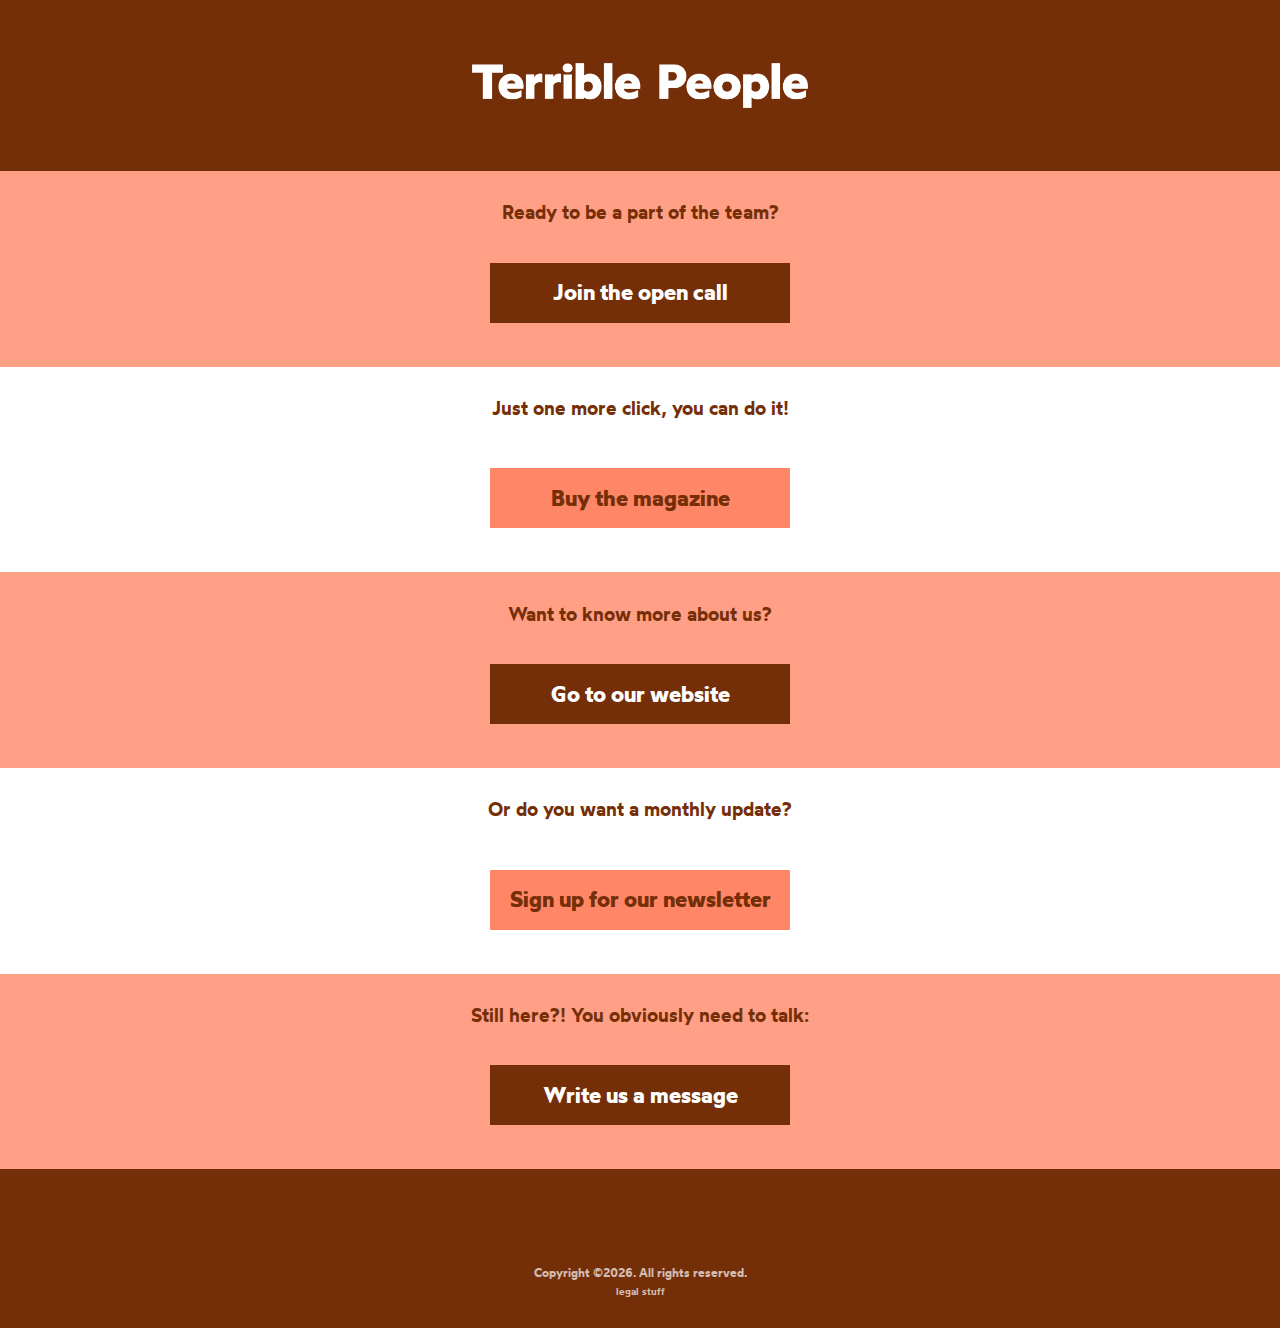
==== commit 01dda437: "Updates" ====
--- a/&shit.html
+++ b/&shit.html
@@ -50,7 +50,7 @@
     		<div class="row justify-content-center" style="background-color:rgb(117,47,8,1)">
 
 			  		<div class="col-md-11">
-						<img src="images/tp4/logo_white.png" class="logo" alt="Terrible People">	 			
+						<img src="images/tp4/logo_white_small.png" class="logo" alt="Terrible People">	 			
 	    				</div>
 			
 			</div>
--- a/css/style4.css
+++ b/css/style4.css
@@ -5783,7 +5783,7 @@
   -ms-grid-row-align: stretch !important;
   align-self: stretch !important; }
 
-@media (min-width: 576px) {
+@media (max-width: 576px) {
   .flex-sm-row {
     -webkit-box-orient: horizontal !important;
     -webkit-box-direction: normal !important;
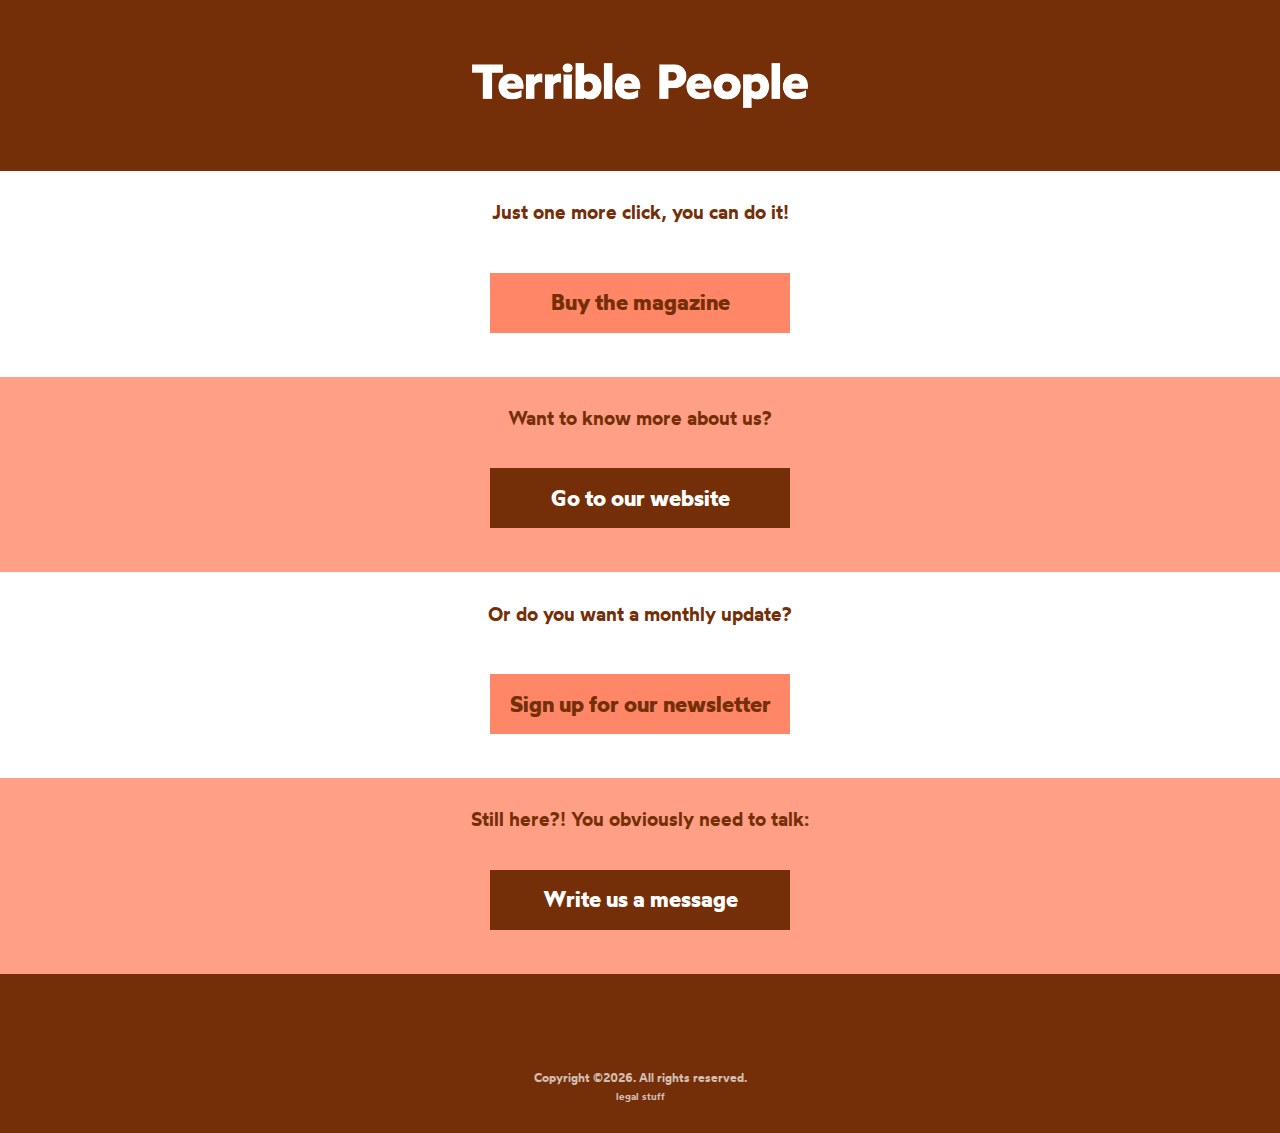
==== commit 0389c3ea: "Landing page" ====
--- a/&shit.html
+++ b/&shit.html
@@ -50,7 +50,7 @@
     		<div class="row justify-content-center" style="background-color:rgb(117,47,8,1)">
 
 			  		<div class="col-md-11">
-						<img src="images/tp4/logo_white_small.png" class="logo" alt="Terrible People">	 			
+						<img src="images/tp4/logo/logo_white_small.png" class="logo" alt="Terrible People">	 			
 	    				</div>
 			
 			</div>
@@ -58,17 +58,6 @@
     			
     			<div class="col-md-12 text-center">
     				 <div class="row">
-				
-						 
-						<div class="col-md-12" style="float:none; background-color:rgb(255,135,103,0.8)">
-		    				<div class="text text-center p-4">
-			    					<h4 style="color:#752f08">Ready to be a part of the team?</h4>
-								<div class="wrap">
-									<a href="mailto:terriblepeoplemag@gmail.com?subject=Issue 5 – here I come!"><button class="button" style="color:#fff">Join the open call</button></a>
-								</div>
-			    			</div>
-	    				</div>
-						 
 						 
 				<div class="col-md-12">
 		    		<div class="text text-center p-4">
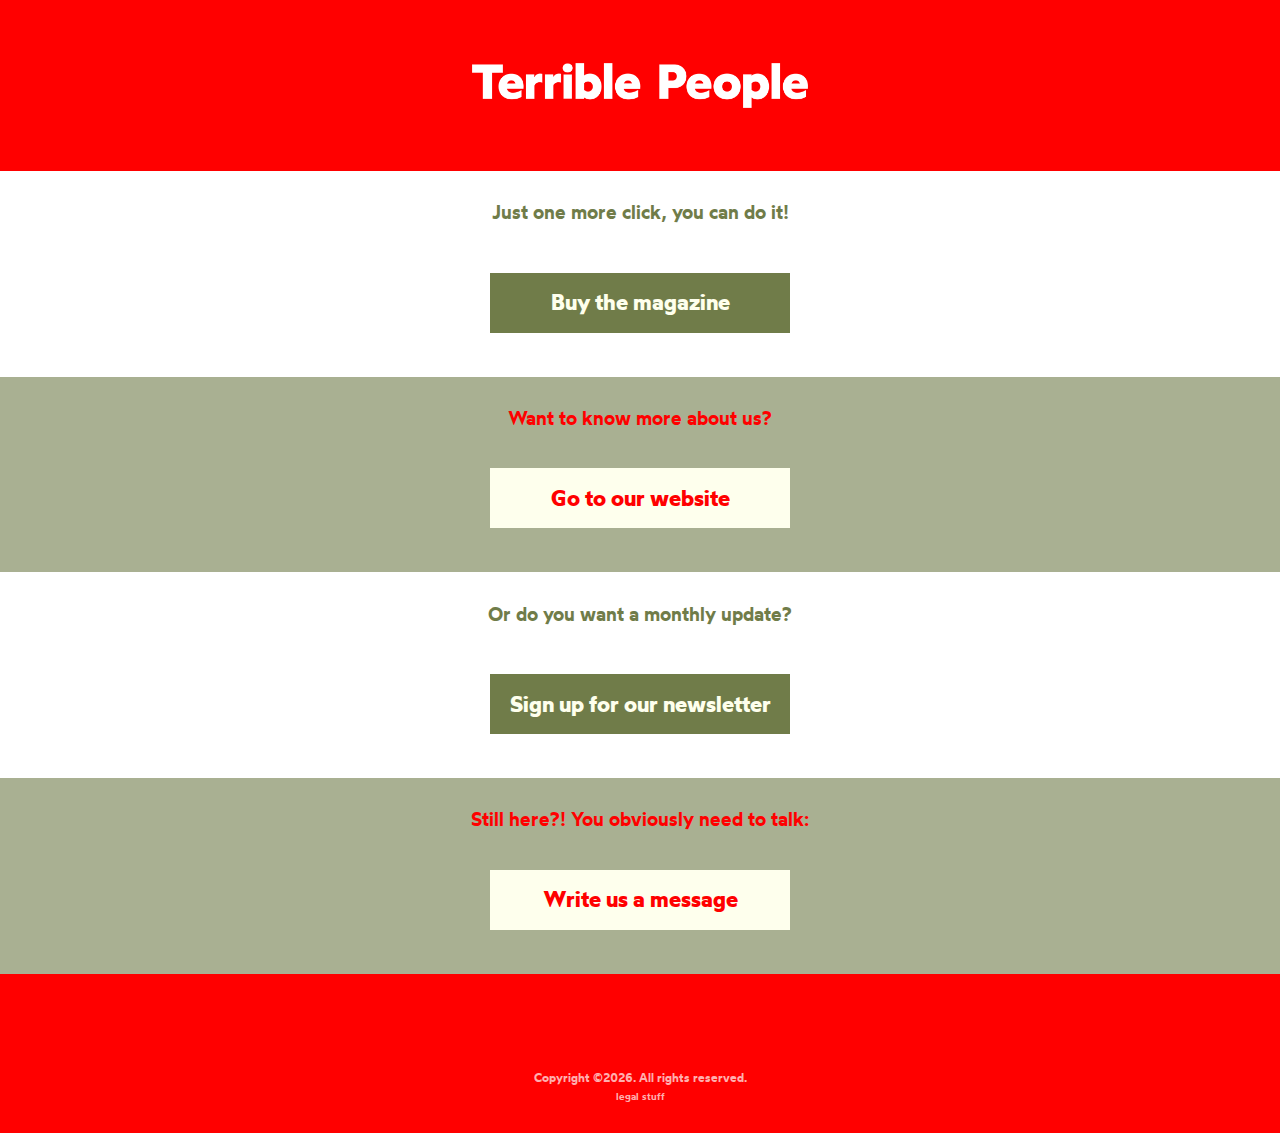
==== commit b643f365: "Linktree" ====
--- a/&shit.html
+++ b/&shit.html
@@ -34,7 +34,7 @@
     <link rel="stylesheet" href="css/icomoon.css">
 
 	<link rel="stylesheet" href="css/wotfard.css" type="text/css" charset="utf-8" />
-    <link rel="stylesheet" href="css/style4.css">
+    <link rel="stylesheet" href="css/style5.css">
 	  
 	 <link href="//cdn-images.mailchimp.com/embedcode/slim-10_7.css" rel="stylesheet" type="text/css">
 
@@ -47,7 +47,7 @@
 
     <section class="ftco-section ftco-project" id="projects-section">
     	<div class="col-md-12 text-center">
-    		<div class="row justify-content-center" style="background-color:rgb(117,47,8,1)">
+    		<div class="row justify-content-center" style="background-color:rgb(255,0,0,1)">
 
 			  		<div class="col-md-11">
 						<img src="images/tp4/logo/logo_white_small.png" class="logo" alt="Terrible People">	 			
@@ -61,20 +61,20 @@
 						 
 				<div class="col-md-12">
 		    		<div class="text text-center p-4">
-			    			<h4 style="color:#752f08">Just one more click, you can do it!</h4>
+			    			<h4 style="color:#707c49">Just one more click, you can do it!</h4>
 								<div class="wrap">
-					<a href="https://buystufffrom.terrible-people.com"><button class="button2" style="color:rgb(117, 47, 08); background-color: #ff8767">Buy the magazine</button></a>
+					<a href="https://buystufffrom.terrible-people.com"><button class="button2" style="color:#feffed">Buy the magazine</button></a>
 							</div>
 			    		</div>
 	    			</div>
 
 						 
-					<div class="col-md-12" style="background-color:rgb(255,135,103,0.8)">
+					<div class="col-md-12" style="background-color:rgb(112,124,73, 0.6)">
 					    <div class="text text-center p-4" >
-			    				<h4 style="color:#752f08">Want to know more about us?</h4>
+			    				<h4 style="color:#ff0000">Want to know more about us?</h4>
 							<div class="wrap">
 	      						<a href="index.html">
-			  					<button class="button" style="color:#ffffff">Go to our website</button></a>
+			  					<button class="button" style="color:#ff0000">Go to our website</button></a>
 							</div>
 			    		</div>
 		    		</div>
@@ -82,19 +82,19 @@
 						 
 					<div class="col-md-12">
 		    				<div class="text text-center p-4">
-			    					<h4 style="color:#752f08">Or do you want a monthly update?</h4>
+			    					<h4 style="color:#707c49">Or do you want a monthly update?</h4>
 								<div class="wrap">
-									<a href="http://eepurl.com/hgzjMv"><button class="button2" style="color:#752f08">Sign up for our newsletter</button></a>
+									<a href="http://eepurl.com/hgzjMv"><button class="button2" style="color:#feffed">Sign up for our newsletter</button></a>
 								</div>
 			    			</div>
 	    				</div>
 						 
 						 
-					<div class="col-md-12" style="float:none; background-color:rgb(255,135,103,0.8)">
+					<div class="col-md-12" style="float:none; background-color:rgb(112,124,73,0.6)">
 		    				<div class="text text-center p-4">
-			    					<h4 style="color:#752f08">Still here?! You obviously need to talk:</h4>
+			    					<h4 style="color:#ff0000">Still here?! You obviously need to talk:</h4>
 								<div class="wrap">
-									<a href="mailto:terriblepeoplemag@gmail.com?subject=Just wanted to say hello!"><button class="button" style="color:#fff">Write us a message</button></a>
+									<a href="mailto:terriblepeoplemag@gmail.com?subject=Just wanted to say hello!"><button class="button" style="color:#ff0000">Write us a message</button></a>
 								</div>
 			    			</div>
 	    				</div>
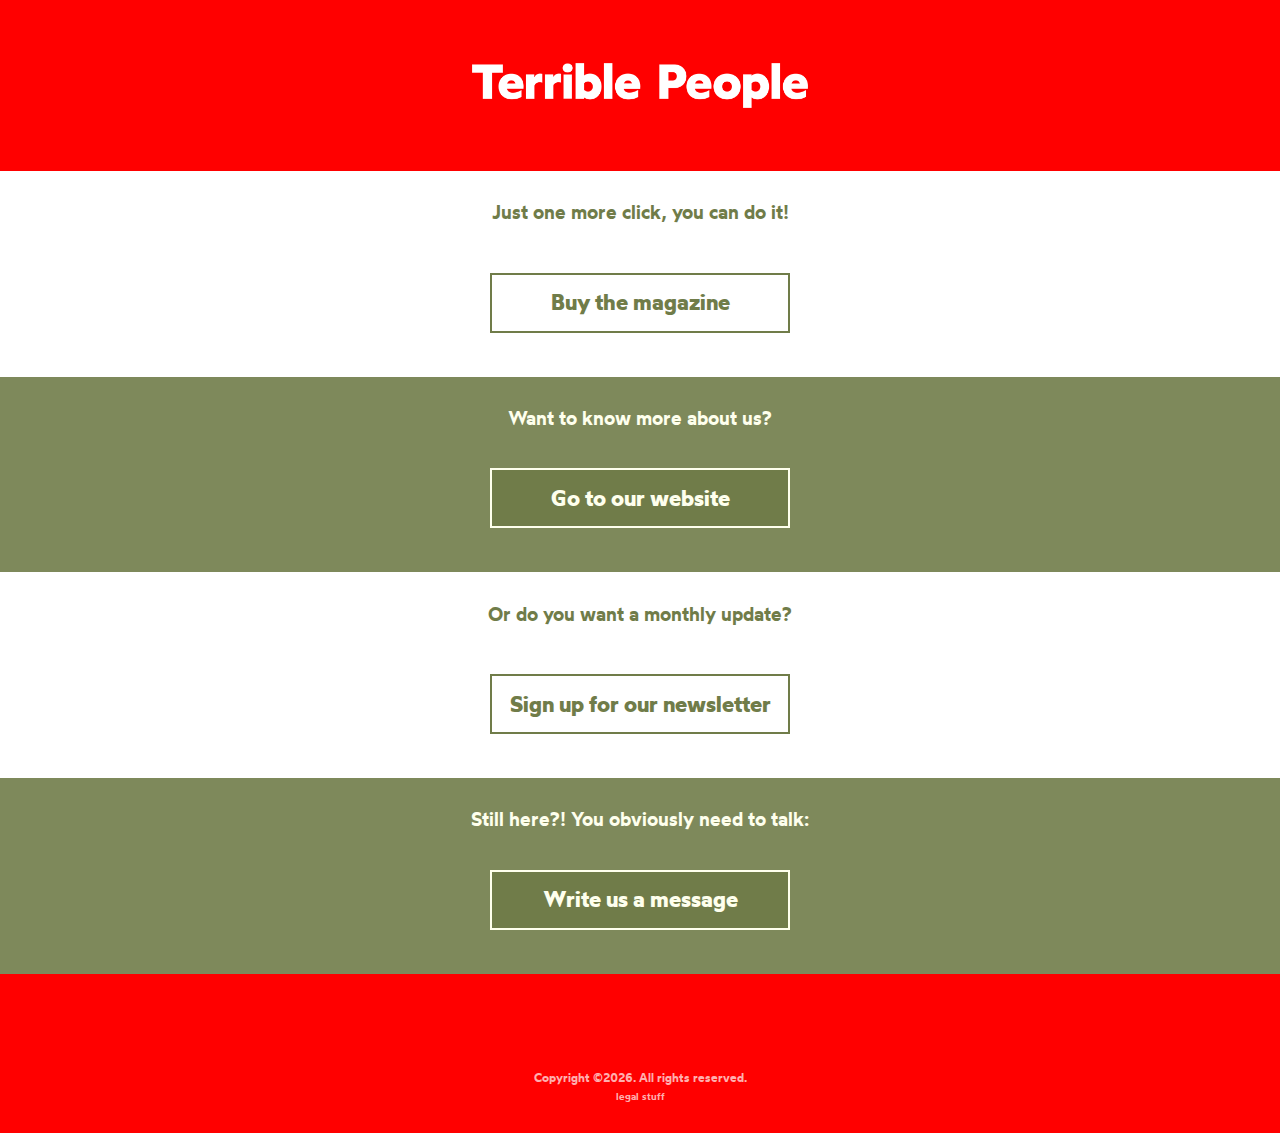
==== commit 3903cd9b: "linktree" ====
--- a/&shit.html
+++ b/&shit.html
@@ -63,18 +63,18 @@
 		    		<div class="text text-center p-4">
 			    			<h4 style="color:#707c49">Just one more click, you can do it!</h4>
 								<div class="wrap">
-					<a href="https://buystufffrom.terrible-people.com"><button class="button2" style="color:#feffed">Buy the magazine</button></a>
+					<a href="https://buystufffrom.terrible-people.com"><button class="button2" style="color:#707c49">Buy the magazine</button></a>
 							</div>
 			    		</div>
 	    			</div>
 
 						 
-					<div class="col-md-12" style="background-color:rgb(112,124,73, 0.6)">
+					<div class="col-md-13">
 					    <div class="text text-center p-4" >
-			    				<h4 style="color:#ff0000">Want to know more about us?</h4>
+			    				<h4 style="color:#feffed">Want to know more about us?</h4>
 							<div class="wrap">
 	      						<a href="index.html">
-			  					<button class="button" style="color:#ff0000">Go to our website</button></a>
+			  					<button class="button" style="color:#feffed">Go to our website</button></a>
 							</div>
 			    		</div>
 		    		</div>
@@ -84,17 +84,17 @@
 		    				<div class="text text-center p-4">
 			    					<h4 style="color:#707c49">Or do you want a monthly update?</h4>
 								<div class="wrap">
-									<a href="http://eepurl.com/hgzjMv"><button class="button2" style="color:#feffed">Sign up for our newsletter</button></a>
+									<a href="http://eepurl.com/hgzjMv"><button class="button2" style="color:#707c49">Sign up for our newsletter</button></a>
 								</div>
 			    			</div>
 	    				</div>
 						 
 						 
-					<div class="col-md-12" style="float:none; background-color:rgb(112,124,73,0.6)">
+					<div class="col-md-13">
 		    				<div class="text text-center p-4">
-			    					<h4 style="color:#ff0000">Still here?! You obviously need to talk:</h4>
+			    					<h4 style="color:#feffed">Still here?! You obviously need to talk:</h4>
 								<div class="wrap">
-									<a href="mailto:terriblepeoplemag@gmail.com?subject=Just wanted to say hello!"><button class="button" style="color:#ff0000">Write us a message</button></a>
+									<a href="mailto:terriblepeoplemag@gmail.com?subject=Just wanted to say hello!"><button class="button" style="color:#feffed">Write us a message</button></a>
 								</div>
 			    			</div>
 	    				</div>
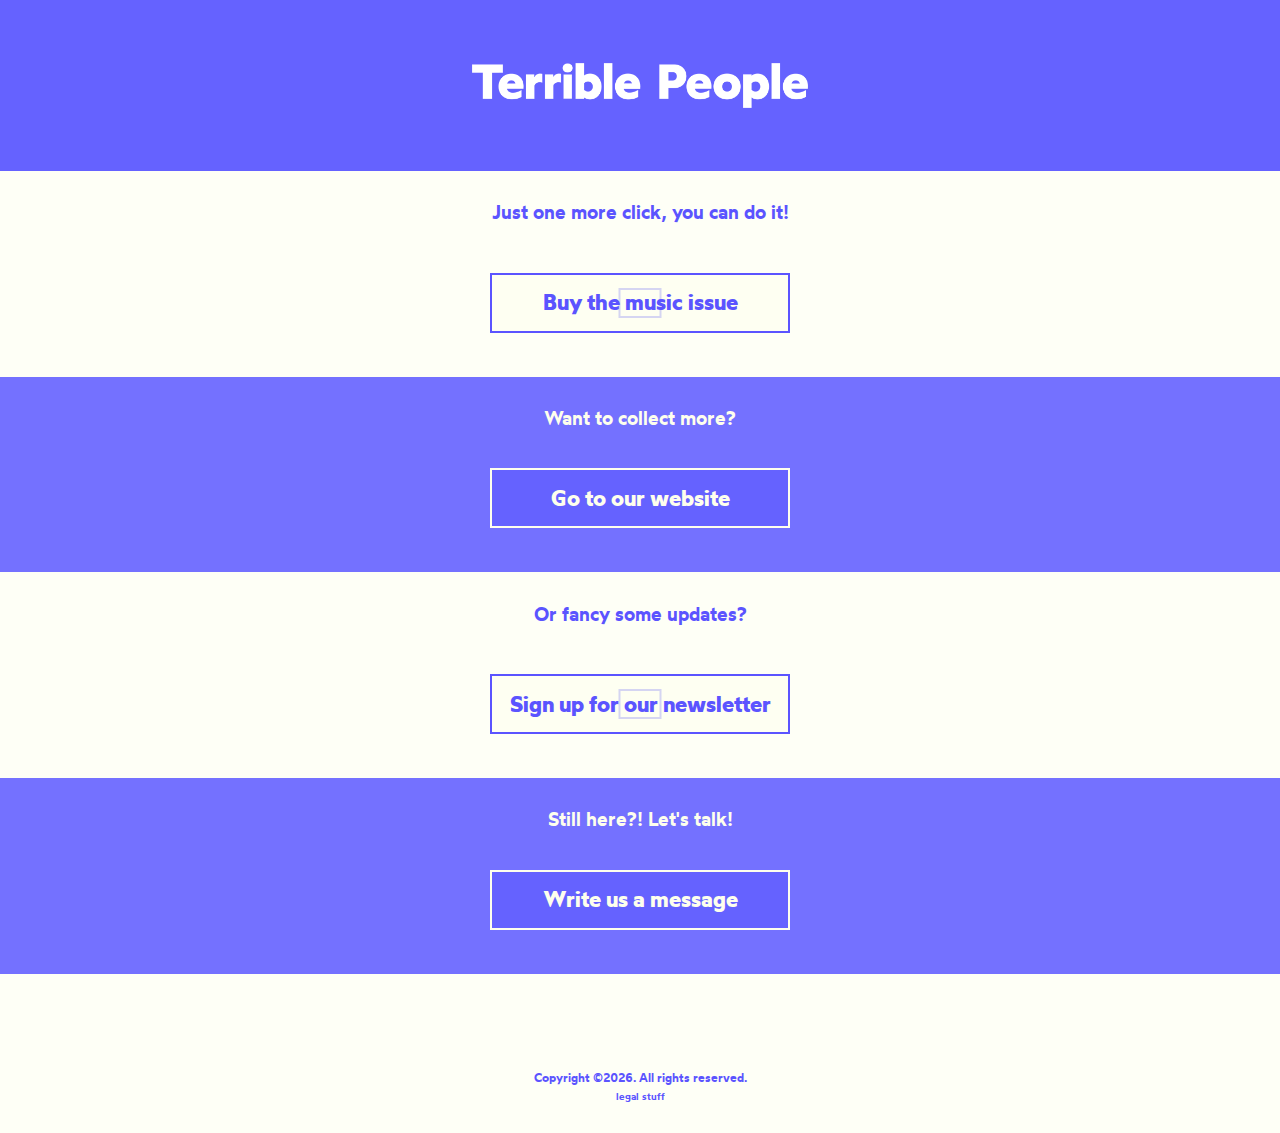
==== commit 7551248c: "New linktree" ====
--- a/&shit.html
+++ b/&shit.html
@@ -14,121 +14,120 @@
 	<meta property="og:image:height" content="300">
     <meta property="og:url" content="http://terrible-people.com/">
     <meta name="viewport" content="width=device-width, initial-scale=1, shrink-to-fit=no">
-    
+
 	 <link rel="icon" type="image/png" href="images/tp4/favicon.png">
-	  
+
     <link href="https://fonts.googleapis.com/css?family=Poppins:100,200,300,400,500,600,700,800,900" rel="stylesheet">
 
     <link rel="stylesheet" href="css/open-iconic-bootstrap.min.css">
     <link rel="stylesheet" href="css/animate.css">
-    
+
     <link rel="stylesheet" href="css/owl.carousel.min.css">
     <link rel="stylesheet" href="css/owl.theme.default.min.css">
     <link rel="stylesheet" href="css/magnific-popup.css">
 
     <link rel="stylesheet" href="css/aos.css">
-	  
+
 	<link rel="stylesheet" href="css/ionicons.min.css">
-    
+
     <link rel="stylesheet" href="css/flaticon.css">
     <link rel="stylesheet" href="css/icomoon.css">
 
 	<link rel="stylesheet" href="css/wotfard.css" type="text/css" charset="utf-8" />
-    <link rel="stylesheet" href="css/style5.css">
-	  
+    <link rel="stylesheet" href="css/style6.css">
+
 	 <link href="//cdn-images.mailchimp.com/embedcode/slim-10_7.css" rel="stylesheet" type="text/css">
 
-	  
-	  
+
+
   </head>
   <body data-spy="scroll" data-target=".site-navbar-target" data-offset="300">
-	  
- 
+
+
 
     <section class="ftco-section ftco-project" id="projects-section">
     	<div class="col-md-12 text-center">
-    		<div class="row justify-content-center" style="background-color:rgb(255,0,0,1)">
+    		<div class="row justify-content-center" style="background-color:rgb(101,98,255,1)">
 
 			  		<div class="col-md-11">
-						<img src="images/tp4/logo/logo_white_small.png" class="logo" alt="Terrible People">	 			
+						<img src="images/tp4/logo/logo_white_small.png" class="logo" alt="Terrible People">
 	    				</div>
-			
+
 			</div>
     		<div class="row">
-    			
+
     			<div class="col-md-12 text-center">
     				 <div class="row">
-						 
-				<div class="col-md-12">
+
+				<div class="col-md-12" style="background-color:rgb(254,255,237, 0.5)">
 		    		<div class="text text-center p-4">
-			    			<h4 style="color:#707c49">Just one more click, you can do it!</h4>
+			    			<h4 style="color:#5b54ff">Just one more click, you can do it!</h4>
 								<div class="wrap">
-					<a href="https://buystufffrom.terrible-people.com"><button class="button2" style="color:#707c49">Buy the magazine</button></a>
+					<a href="https://buystufffrom.terrible-people.com/product/issue6"><button class="button2" style="color:#5b54ff">Buy the music issue</button></a>
 							</div>
 			    		</div>
 	    			</div>
 
-						 
-					<div class="col-md-13">
-					    <div class="text text-center p-4" >
-			    				<h4 style="color:#feffed">Want to know more about us?</h4>
+
+<div class="col-md-12" style="background-color:rgb(101,98,255, 0.9)">
+	<div class="text text-center p-4" >
+			    				<h4 style="color:#feffed">Want to collect more?</h4>
 							<div class="wrap">
-	      						<a href="index.html">
+	      						<a href="https://buystufffrom.terrible-people.com">
 			  					<button class="button" style="color:#feffed">Go to our website</button></a>
 							</div>
 			    		</div>
 		    		</div>
-						 
-						 
-					<div class="col-md-12">
+
+
+					<div class="col-md-12" style="background-color:rgb(254,255,237, 0.5)">
 		    				<div class="text text-center p-4">
-			    					<h4 style="color:#707c49">Or do you want a monthly update?</h4>
+			    					<h4 style="color:#5b54ff">Or fancy some updates?</h4>
 								<div class="wrap">
-									<a href="http://eepurl.com/hgzjMv"><button class="button2" style="color:#707c49">Sign up for our newsletter</button></a>
+									<a href="http://eepurl.com/hgzjMv"><button class="button2" style="color:#5b54ff">Sign up for our newsletter</button></a>
 								</div>
 			    			</div>
 	    				</div>
-						 
-						 
-					<div class="col-md-13">
-		    				<div class="text text-center p-4">
-			    					<h4 style="color:#feffed">Still here?! You obviously need to talk:</h4>
+
+
+<div class="col-md-12" style="background-color:rgb(101,98,255, 0.9)">
+	<div class="text text-center p-4">
+			    					<h4 style="color:#feffed">Still here?! Let's talk!</h4>
 								<div class="wrap">
 									<a href="mailto:terriblepeoplemag@gmail.com?subject=Just wanted to say hello!"><button class="button" style="color:#feffed">Write us a message</button></a>
 								</div>
 			    			</div>
 	    				</div>
-						
-						 
+
     				</div>
-    			</div> 
-				
+    			</div>
+
     		</div>
     	</div>
-		
+
     </section>
 
 
-   
+
     <footer class="ftco-footer ftco-section">
         <div class="row">
 				   <div class="col-md-12 text-center">
         <div class="col-md-12 text-center">
 			 <ul class="ftco-footer-social list-unstyled float-md-12">
-                <li class="ftco-animate"><a href="https://www.facebook.com/terriblepeoplemagazine/"><span class="icon-facebook"></span></a></li>
-                <li class="ftco-animate"><a href="https://www.instagram.com/terriblepeoplemag/"><span class="icon-instagram"></span></a></li>
+                <li class="ftco-animate"><a href="https://www.facebook.com/terriblepeoplemagazine/"><span class="icon-facebook" style="color:#5b54ff"></span></a></li>
+                <li class="ftco-animate"><a href="https://www.instagram.com/terriblepeoplemag/"><span class="icon-instagram" style="color:#5b54ff"></span></a></li>
               </ul>
-            <p>
+            <p style="color:#5b54ff">
   Copyright &copy;<script>document.write(new Date().getFullYear());</script>. All rights reserved. <br>
-				<a href="legals.html">legal stuff </a>
+				<a href="legals.html" style="color:#5b54ff">legal stuff </a>
 				</p>
           </div>
 			 </div>
         </div>
-   
+
     </footer>
-    
-  
+
+
 
   <!-- loader -->
   <div id="ftco-loader" class="show fullscreen"><svg class="circular" width="48px" height="48px"><circle class="path-bg" cx="24" cy="24" r="22" fill="none" stroke-width="4" stroke="#eeeeee"/><circle class="path" cx="24" cy="24" r="22" fill="none" stroke-width="4" stroke-miterlimit="10" stroke="#F96D00"/></svg></div>
@@ -146,8 +145,8 @@
   <script src="js/aos.js"></script>
   <script src="js/jquery.animateNumber.min.js"></script>
   <script src="js/scrollax.min.js"></script>
-  
+
   <script src="js/main.js"></script>
-    
+
   </body>
-</html>+</html>
